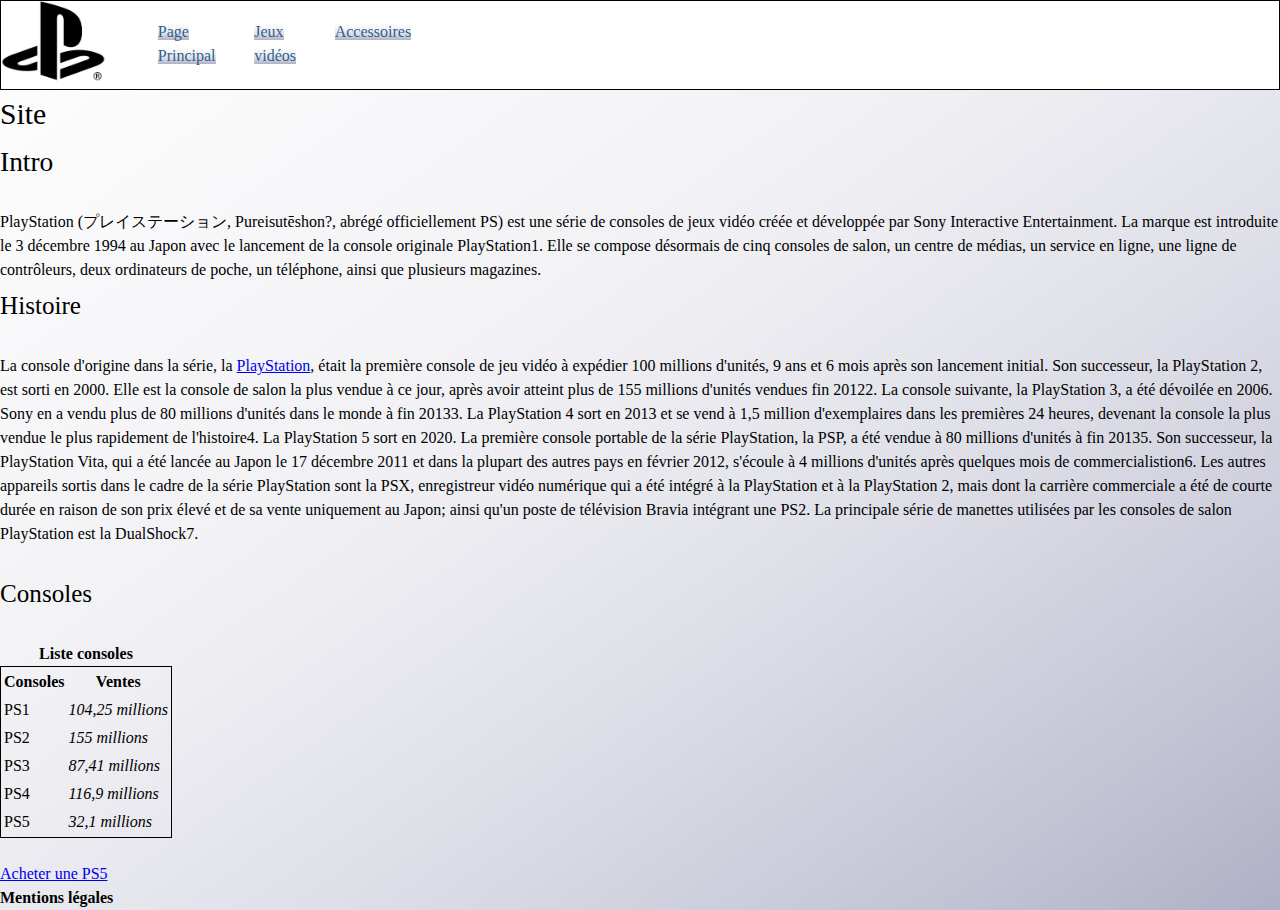
==== index.html @ 84ed49d7 "commencement css" ====
<!DOCTYPE html>


<html lang="fr">
    <head>
        <meta charset="utf-8">
        <title>Site Playstation</title>
        <link rel="icon" href="./images/playstation_logo.jpeg">
        <link rel="stylesheet" type="text/css" media="all" href="./css/base.css">
        <link rel="stylesheet" type="text/css" media="all" href="./css/index.css">
    </head>

    <body>
        <header class="en-tete"> 
            <a href="https://www.playstation.com/fr-fr/">
                <img id="logo" src="./images/playstation_logo.jpeg" alt="Logo de playstation">
            </a>

            <nav class="navbar">
                <ul class="navlist">
                    <li><a href="./index.html">Page Principal</a></li>
                    <li><a href="./games.html">Jeux vidéos</a></li>
                    <li><a href="./accessories.html">Accessoires</a></li>
                </ul>
            </nav>

        </header>

        <main>
            <h1>Site</h1>

            <article>
                <header>
                    <h2>Intro</h2>

                    <p>
                        PlayStation (プレイステーション, Pureisutēshon?, abrégé officiellement PS) est une série de consoles de jeux vidéo créée et développée par Sony Interactive Entertainment. 
                        La marque est introduite le 3 décembre 1994 au Japon avec le lancement de la console originale PlayStation1. 
                        Elle se compose désormais de cinq consoles de salon, un centre de médias, un service en ligne, une ligne de contrôleurs, deux ordinateurs de poche, un téléphone, ainsi que plusieurs magazines.
                    </p>

                </header>

                <section>
                    <h3>Histoire</h3>
                    
                    <p>
                        La console d'origine dans la série, la <a href="#Table">PlayStation</a>, était la première console de jeu vidéo à expédier 100 millions d'unités, 9 ans et 6 mois après son lancement initial. Son successeur, la PlayStation 2, est sorti en 2000. Elle est la console de salon la plus vendue à ce jour, après avoir atteint plus de 155 millions d'unités vendues fin 20122. La console suivante, la PlayStation 3, a été dévoilée en 2006. Sony en a vendu plus de 80 millions d'unités dans le monde à fin 20133. La PlayStation 4 sort en 2013 et se vend à 1,5 million d'exemplaires dans les premières 24 heures, devenant la console la plus vendue le plus rapidement de l'histoire4. La PlayStation 5 sort en 2020.
                        La première console portable de la série PlayStation, la PSP, a été vendue à 80 millions d'unités à fin 20135. Son successeur, la PlayStation Vita, qui a été lancée au Japon le 17 décembre 2011 et dans la plupart des autres pays en février 2012, s'écoule à 4 millions d'unités après quelques mois de commercialistion6.
                        Les autres appareils sortis dans le cadre de la série PlayStation sont la PSX, enregistreur vidéo numérique qui a été intégré à la PlayStation et à la PlayStation 2, mais dont la carrière commerciale a été de courte durée en raison de son prix élevé et de sa vente uniquement au Japon; ainsi qu'un poste de télévision Bravia intégrant une PS2. La principale série de manettes utilisées par les consoles de salon PlayStation est la DualShock7.
                    </p>

                    <h3>Consoles</h3>

                    <table id="Table">
                        <caption><strong>Liste consoles</strong></caption>
                        <thead>
                            <tr>
                                <th>Consoles</th>
                                <th>Ventes</th>
                            </tr>
                        </thead>
        
                        <tbody>
                            <tr>
                                <td>PS1</td>
                                <td><em>104,25 millions</em></td>
                            </tr>
        
                            <tr>
                                <td>PS2</td>
                                <td><em>155 millions</em></td>
                            </tr>
        
                            <tr>
                                <td>PS3</td>
                                <td><em>87,41 millions</em></td>
                            </tr>
        
                            <tr>
                                <td>PS4</td>
                                <td><em>116,9 millions</em></td>
                            </tr>
        
                            <tr>
                                <td>PS5</td>
                                <td><em>32,1 millions</em></td>
                            </tr>
                        </tbody>
                    </table>

                </section>


            </article>
        </main>

        <aside>
            <a href="https://www.playstation.com/fr-fr/ps5/">Acheter une PS5</a>
        </aside>

        <footer>
            <strong>Mentions légales</strong>
        </footer>

    </body>
    

</html>
---- css/base.css ----
/* ----------------------------- */
/* ==reset */
/* ----------------------------- */

/* base font-size corresponds to 10px and is adapted to rem unit */
html {
	font-size: 62.5%;
}
body {
	background: linear-gradient(to bottom right, rgb(254, 254, 254), 70%, rgb(175, 176, 198));
	color: 
#000;
	font-family: Garamond, "Baskerville Old Face", "Hoefler Text", "Times New Roman", serif;
	font-size: 1.6em; /* equiv 14px */
	line-height: 1.5; /* adapt to your design */
}

/* font-sizing for content */
/* preserve vertical-rythm, thanks to http://soqr.fr/vertical-rhythm/ */
p,
ul,
ol,
dl,
blockquote,
pre,
td,
th,
label,
textarea,
caption,
details, 
figure, 
hgroup {
	font-size: 1em; /* equiv 14px */
	line-height: 1.5;
	margin: 1.5em 0 0;
}
h1, .h1-like {
	font-size: 1.8571em; /* equiv 26px */
	font-weight: normal;
	line-height: 1.6154em;
	margin: .8077em 0 0 0;
}
h2, .h2-like {
	font-size: 1.7143em; /* equiv 24px */
	font-weight: normal;
	line-height: 1.75em;
	margin: .875em 0 0 0;
}
h3, .h3-like {
	font-size: 1.5714em; /* equiv 22px */
	font-weight: normal;
	line-height: 1.909em;
	margin: .9545em 0 0 0;
}
h4, .h4-like {
	font-size: 1.4286em; /* equiv 20px */
	font-weight: normal;
	line-height: 1.05em;
	margin:  1.05em 0 0 0;
}
h5, .h5-like {
	font-size: 1.2857em; /* equiv 18px */
	font-weight: normal;
	line-height: 1.1667em;
	margin:  1.1667em 0 0 0;
}
h6, .h6-like {
	font-size: 1.1429em; /* equiv 16px */
	font-weight: normal;
	line-height: 1.3125em;
	margin:  1.3125em 0 0 0;
}

/* alternate font-sizing */
.smaller {
	font-size: .7143em; /* equiv 10px */
	line-height: 2.1em;
}
.small {
	font-size: .8571em; /* equiv 12px */
	line-height: 1.75em;
}
.big {
	font-size: 1.1429em; /* equiv 16px */
	line-height: 1.3125em;
}
.bigger {
	font-size: 1.2857em; /* equiv 18px */
	line-height: 1.1667em;
}
.biggest {
	font-size: 1.4286em; /* equiv 20px */
	line-height: 1.05em;
}

/* soft reset */
html,
body,
textarea,
figure,
label {
	margin: 0;
	padding: 0;
}
ul,
ol {
	padding-left: 2em;
}
code, 
pre,
samp {
	white-space: pre-wrap;
	font-family: consolas, 'DejaVu Sans Mono', courier, monospace;
}
code { line-height: 1em; }
table { margin-bottom: 1.5em; }

/* avoid top margins on first content element */
p:first-child,
ul:first-child,
ol:first-child,
dl:first-child,
blockquote:first-child,
pre:first-child,
h1:first-child,
h2:first-child,
h3:first-child,
h4:first-child,
h5:first-child,
h6:first-child {
	margin-top: 0;
}

/* avoid margins on nested elements */
li p,
li ul,
li ol {
	margin-top: 0;
	margin-bottom: 0;
}

/* HTML5 tags */
article, aside, details, figcaption, figure, footer, header, hgroup, nav, section {
	display: block;
}

/* max values */
img, table, td, blockquote, code, pre, textarea, input, video {
	max-width: 100%;
}

/* you shall not pass */
div, textarea, table, td, th, code, pre, samp {
	word-wrap: break-word;
	-webkit-hyphens: auto;
	-moz-hyphens: auto;
	-ms-hyphens: auto;
	-o-hyphens: auto;
	hyphens: auto;
}

/* pictures */
img {
	width: auto;
	height: auto;
	vertical-align: middle;
}
a img { border: 0; }

/* scripts */
body > script {display: none !important;}

/* skip-links */
.skip-links {
	position: absolute;
}
.skip-links a {
	position: absolute;
	left: -9999px;
	padding: 0.5em;
	background: 
#000;
	color:
#fff;
	text-decoration: none;
}
.skip-links a:focus {
	position: static;
}
---- css/index.css ----
.en-tete{

    border: 1px solid black;
    box-sizing: border-box;
    background-color: white;
    height: 10vh;
    display: flex;
    
}

.navlist{

    width: 70%;
    display: flex;
}

.navlist li{

    list-style: none;
    padding: 10%;
    display: inline;
}

.navlist li a{

    background: linear-gradient(rgb(254, 254, 254), 70%, rgb(175, 176, 198));
    text-decoration: none;
    color: rgb(48, 97, 141);

}

.navlist li a:hover{

    background: linear-gradient(rgb(254, 254, 254), 70%, rgb(175, 176, 198));
    color: azure;


}

#logo{

    height: 9vh;
}

#Table{

    border: 1px solid black;
    box-sizing: border-box;
}
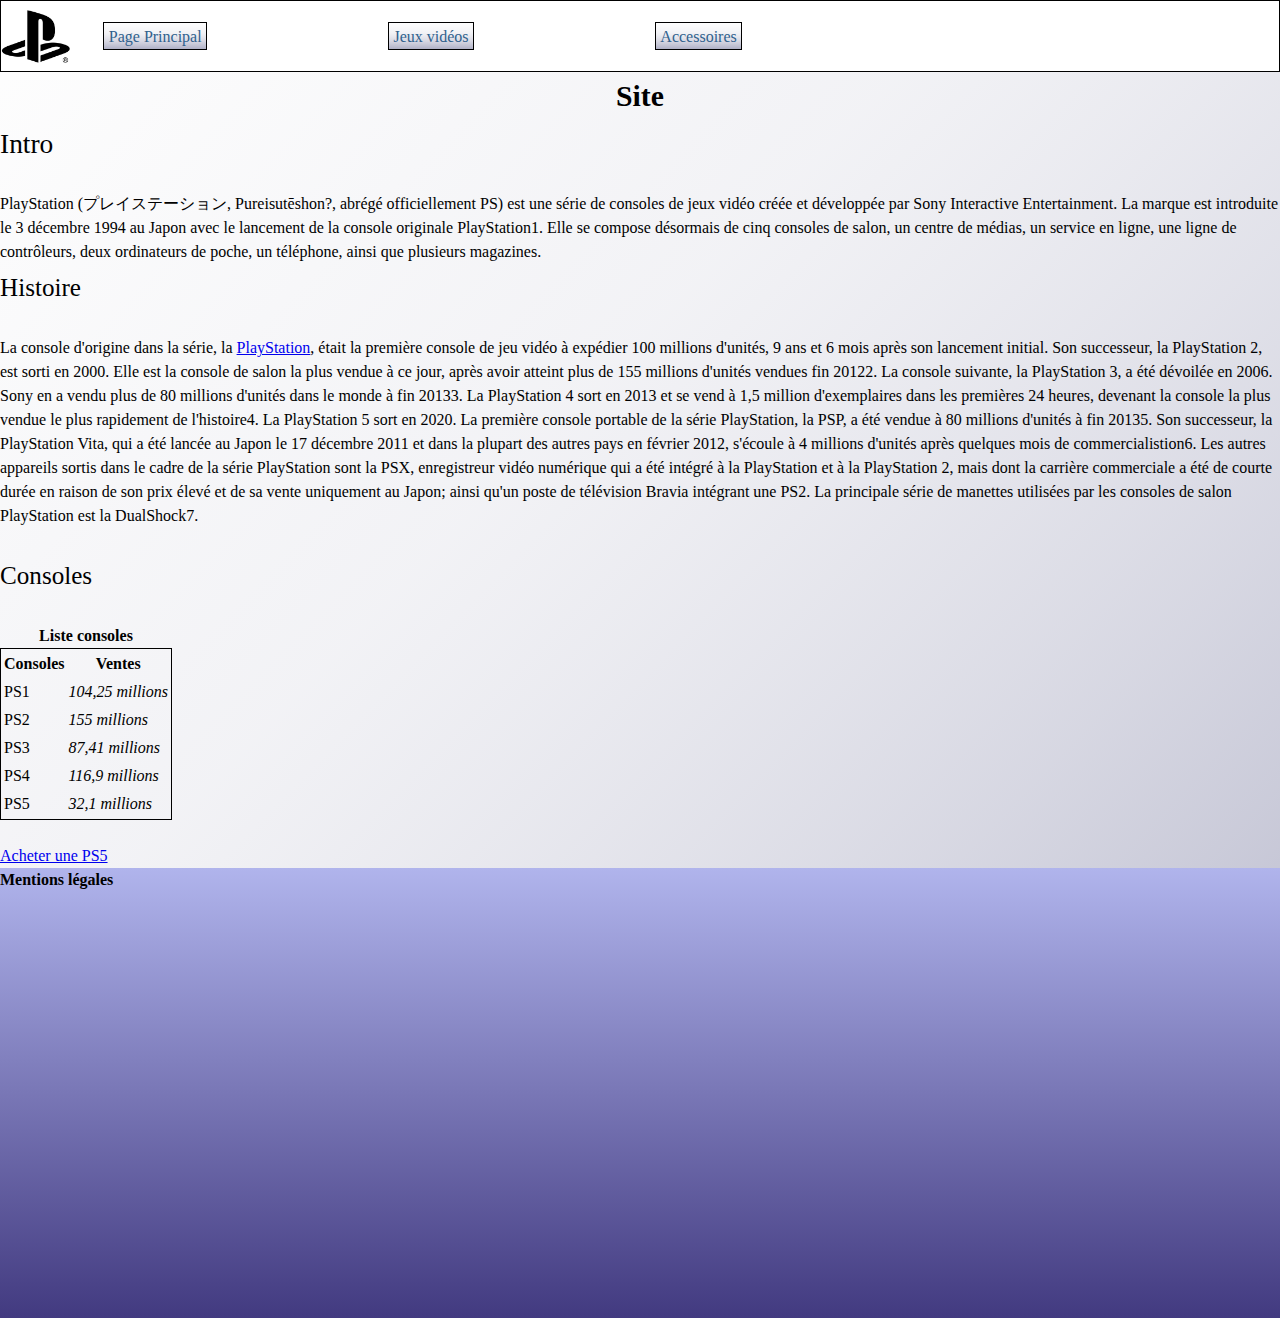
==== commit fdf9a70d: "en-tete" ====
--- a/index.html
+++ b/index.html
@@ -18,9 +18,9 @@
 
             <nav class="navbar">
                 <ul class="navlist">
-                    <li><a href="./index.html">Page Principal</a></li>
-                    <li><a href="./games.html">Jeux vidéos</a></li>
-                    <li><a href="./accessories.html">Accessoires</a></li>
+                    <li class="grow"><a href="./index.html">Page Principal</a></li>
+                    <li class="grow"><a href="./games.html">Jeux vidéos</a></li>
+                    <li class="grow"><a href="./accessories.html">Accessoires</a></li>
                 </ul>
             </nav>
 
--- a/css/base.css
+++ b/css/base.css
@@ -13,6 +13,9 @@
 	font-family: Garamond, "Baskerville Old Face", "Hoefler Text", "Times New Roman", serif;
 	font-size: 1.6em; /* equiv 14px */
 	line-height: 1.5; /* adapt to your design */
+	display: flex;
+	flex-direction: column;
+	flex-wrap: wrap;
 }
 
 /* font-sizing for content */
@@ -37,9 +40,11 @@
 }
 h1, .h1-like {
 	font-size: 1.8571em; /* equiv 26px */
-	font-weight: normal;
+	font-weight:bold;
 	line-height: 1.6154em;
 	margin: .8077em 0 0 0;
+	text-align: center;
+
 }
 h2, .h2-like {
 	font-size: 1.7143em; /* equiv 24px */
@@ -188,3 +193,97 @@
 .skip-links a:focus {
 	position: static;
 }
+
+.en-tete{
+
+    border: 1px solid black;
+    box-sizing: border-box;
+    background-color: rgb(255, 255, 255);
+    height: 8vh;
+    display: flex;
+	flex-direction: row;
+	position: sticky;
+	top: 0px;
+    
+}
+
+header .navbar{
+
+	width: 50%;
+}
+
+.navlist{
+
+    width: 100%;
+	height: 100%;
+	display: flex;
+	flex-direction: row;
+	justify-content: space-between;
+	align-items: center;
+}
+
+.navlist li{
+
+    list-style: none;
+
+
+}
+
+.navlist li a{
+
+    background: linear-gradient(rgb(254, 254, 254), 70%, rgb(175, 176, 198));
+    text-decoration: none;
+    color: rgb(48, 97, 141);
+	text-align: center;
+	padding: 0.5vh;
+	border: 1px solid black;
+	
+}
+
+.navlist li a:hover{
+
+    background: linear-gradient(rgb(254, 254, 254), 70%, rgb(175, 176, 198));
+    color: azure;
+	flex-grow: 4;
+
+
+}
+
+.en-tete a #logo{
+
+	height: 6vh;
+	margin-top: 1vh;
+	
+
+}
+
+footer{
+
+	background: linear-gradient(rgb(176, 180, 236), rgb(66, 58, 128));
+	order: 100;
+	height: 50vh;
+
+}
+
+.grow { 
+	transition: all .2s ease-in-out; 
+}
+	
+.grow:hover { 
+	transform: scale(1.1); 
+}
+
+main{
+
+	order : 1;
+}
+
+head{
+
+	order: 0;
+}
+
+aside{
+
+	order: 1;
+}--- a/css/index.css
+++ b/css/index.css
@@ -1,49 +1,8 @@
-.en-tete{
 
-    border: 1px solid black;
-    box-sizing: border-box;
-    background-color: white;
-    height: 10vh;
-    display: flex;
-    
-}
-
-.navlist{
-
-    width: 70%;
-    display: flex;
-}
-
-.navlist li{
-
-    list-style: none;
-    padding: 10%;
-    display: inline;
-}
-
-.navlist li a{
-
-    background: linear-gradient(rgb(254, 254, 254), 70%, rgb(175, 176, 198));
-    text-decoration: none;
-    color: rgb(48, 97, 141);
-
-}
-
-.navlist li a:hover{
-
-    background: linear-gradient(rgb(254, 254, 254), 70%, rgb(175, 176, 198));
-    color: azure;
-
-
-}
-
-#logo{
-
-    height: 9vh;
-}
 
 #Table{
 
     border: 1px solid black;
     box-sizing: border-box;
+    
 }
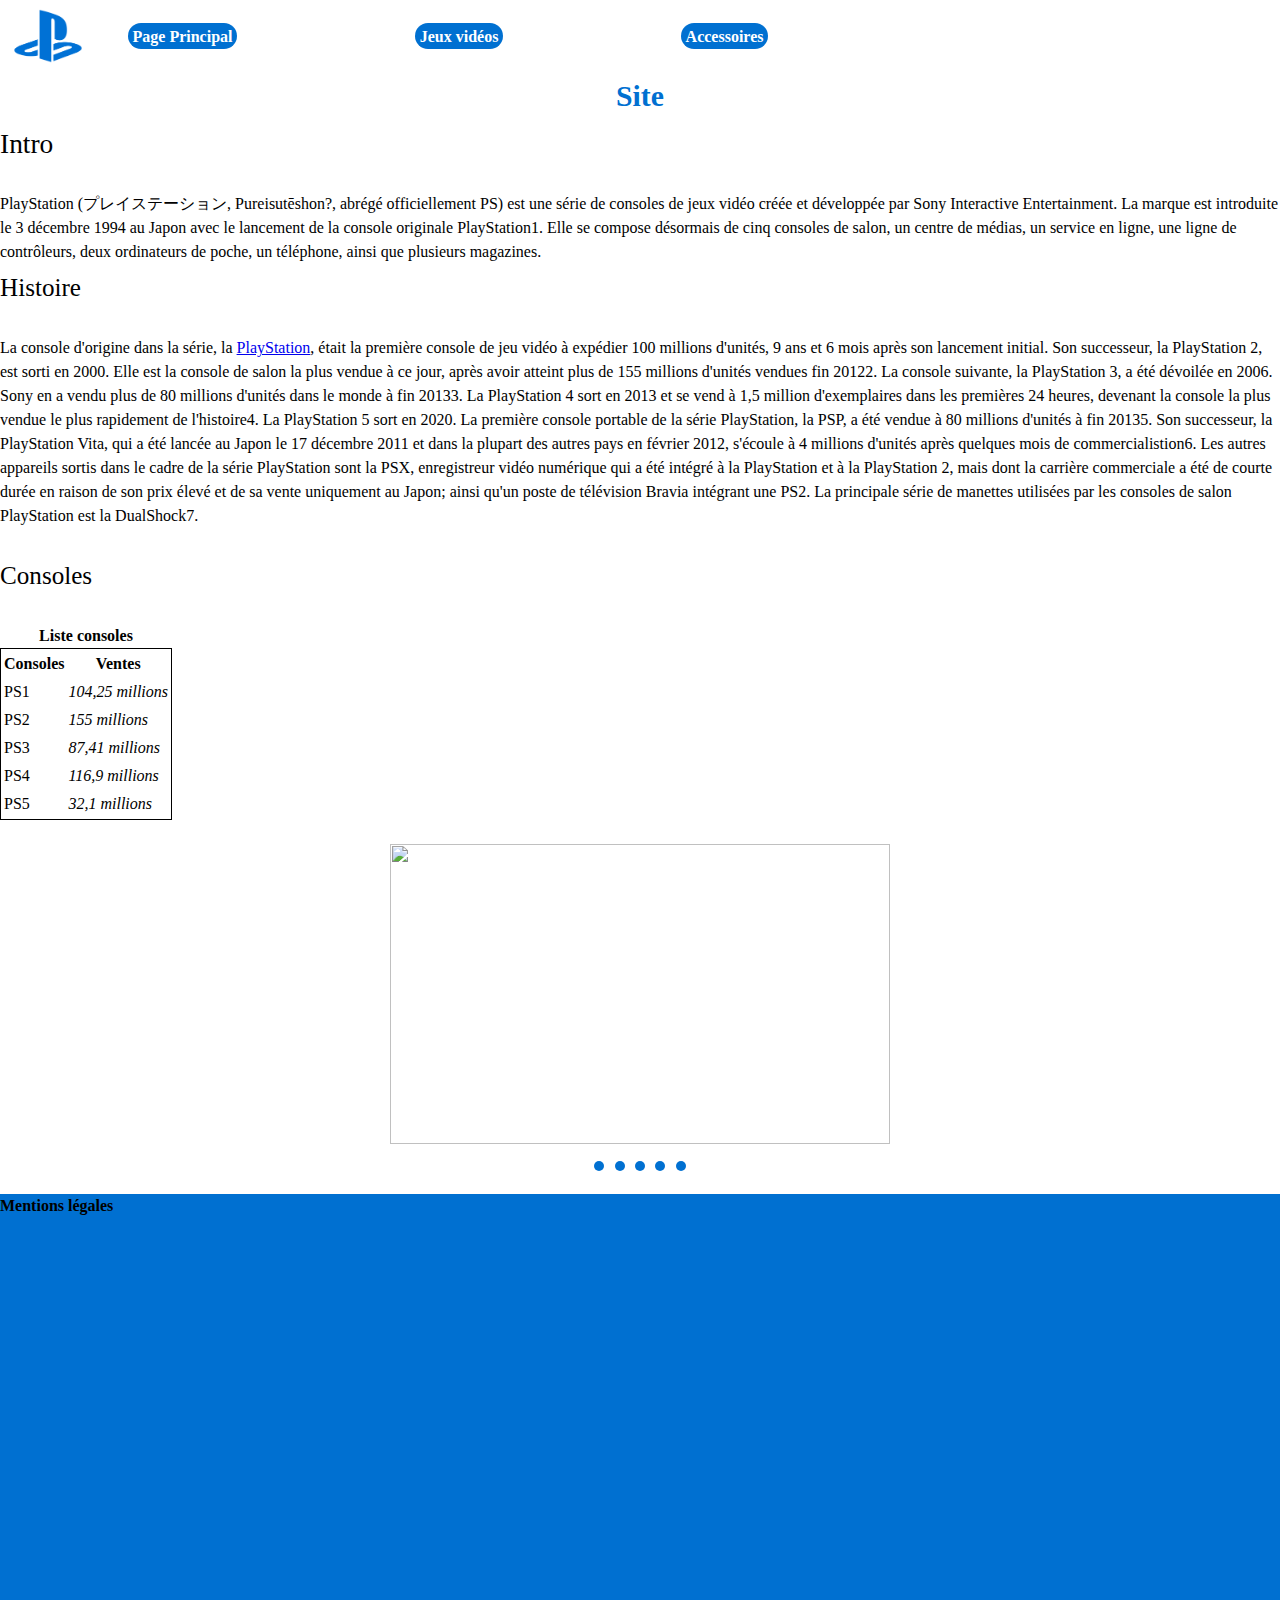
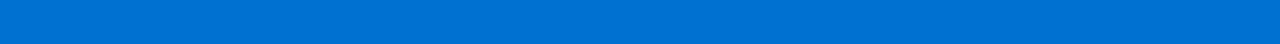
==== commit ffcc74e5: "ajout slider consoles + changements couleurs" ====
--- a/index.html
+++ b/index.html
@@ -13,7 +13,7 @@
     <body>
         <header class="en-tete"> 
             <a href="https://www.playstation.com/fr-fr/">
-                <img id="logo" src="./images/playstation_logo.jpeg" alt="Logo de playstation">
+                <img id="logo" src="./images/playstation_logo.png" alt="Logo de playstation">
             </a>
 
             <nav class="navbar">
@@ -95,9 +95,32 @@
             </article>
         </main>
 
-        <aside>
-            <a href="https://www.playstation.com/fr-fr/ps5/">Acheter une PS5</a>
-        </aside>
+        <div class="slider-container">
+            <div class="menu">
+                <label for="ps1"></label>
+                <label for="ps2"></label>
+                <label for="ps3"></label>
+                <label for="ps4"></label>
+                <label for="ps5"></label>
+            </div>
+
+            <input class="slide-input" id="ps1" type="radio" name="slides" checked>
+            <img class="slide-img" src="./images/ps1.png">
+
+            <input class="slide-input" id="ps2" type="radio" name="slides">
+            <img class="slide-img" src="./images/ps2.png">
+
+            <input class="slide-input" id="ps3" type="radio" name="slides">
+            <img class="slide-img" src="./images/ps3.png">
+
+            <input class="slide-input" id="ps4" type="radio" name="slides">
+            <img class="slide-img" src="./images/ps4.png">
+
+            <input class="slide-input" id="ps5" type="radio" name="slides">
+            <img class="slide-img" src="./images/ps5.png">
+
+        </div>
+
 
         <footer>
             <strong>Mentions légales</strong>
--- a/css/base.css
+++ b/css/base.css
@@ -7,7 +7,7 @@
 	font-size: 62.5%;
 }
 body {
-	background: linear-gradient(to bottom right, rgb(254, 254, 254), 70%, rgb(175, 176, 198));
+	background: white;
 	color: 
 #000;
 	font-family: Garamond, "Baskerville Old Face", "Hoefler Text", "Times New Roman", serif;
@@ -44,6 +44,7 @@
 	line-height: 1.6154em;
 	margin: .8077em 0 0 0;
 	text-align: center;
+	color: rgb(0 112 209);
 
 }
 h2, .h2-like {
@@ -196,7 +197,6 @@
 
 .en-tete{
 
-    border: 1px solid black;
     box-sizing: border-box;
     background-color: rgb(255, 255, 255);
     height: 8vh;
@@ -231,20 +231,19 @@
 
 .navlist li a{
 
-    background: linear-gradient(rgb(254, 254, 254), 70%, rgb(175, 176, 198));
+    background: rgb(0 112 209);
     text-decoration: none;
-    color: rgb(48, 97, 141);
+    color: rgb(255, 255, 255);
 	text-align: center;
 	padding: 0.5vh;
-	border: 1px solid black;
+	border-radius: 20px;
+	font-weight: bold;
 	
 }
 
 .navlist li a:hover{
 
-    background: linear-gradient(rgb(254, 254, 254), 70%, rgb(175, 176, 198));
-    color: azure;
-	flex-grow: 4;
+    background: rgb(3, 84, 154);
 
 
 }
@@ -259,7 +258,7 @@
 
 footer{
 
-	background: linear-gradient(rgb(176, 180, 236), rgb(66, 58, 128));
+	background-color: rgb(0 112 209);
 	order: 100;
 	height: 50vh;
 
--- a/css/index.css
+++ b/css/index.css
@@ -6,3 +6,51 @@
     box-sizing: border-box;
     
 }
+
+.slider-container {
+    width: 500px;
+    position: relative;
+    margin: auto;
+    height: 350px;
+    overflow: hidden;
+    order: 5;
+}
+.menu {
+    position: absolute;
+    left: 0;
+    z-index: 11;
+    width: 100%;
+    bottom: 0;
+    text-align: center;
+}
+.menu label {
+    cursor: pointer;
+    display: inline-block;
+    width: 10px;
+    height: 10px;
+    background: rgb(0 112 209);
+    border-radius: 50px;
+    margin: 0 0.2em 1em;
+}
+.menu label:hover,.menu label:focus {
+    background: rgb(3, 84, 154);
+}
+.slide-input{
+    opacity: 0;
+}
+.slide-img {
+    width: 100%;
+    height: 300px;
+    position: absolute;
+    top: 0;
+    left: 100%;
+    z-index: 10;
+    transition: left 0s 0.75s;
+}
+[id^="ps"]:checked + .slide-img {
+    left: 0;
+    z-index: 100;
+    transition: left 0.65s;
+}
+
+
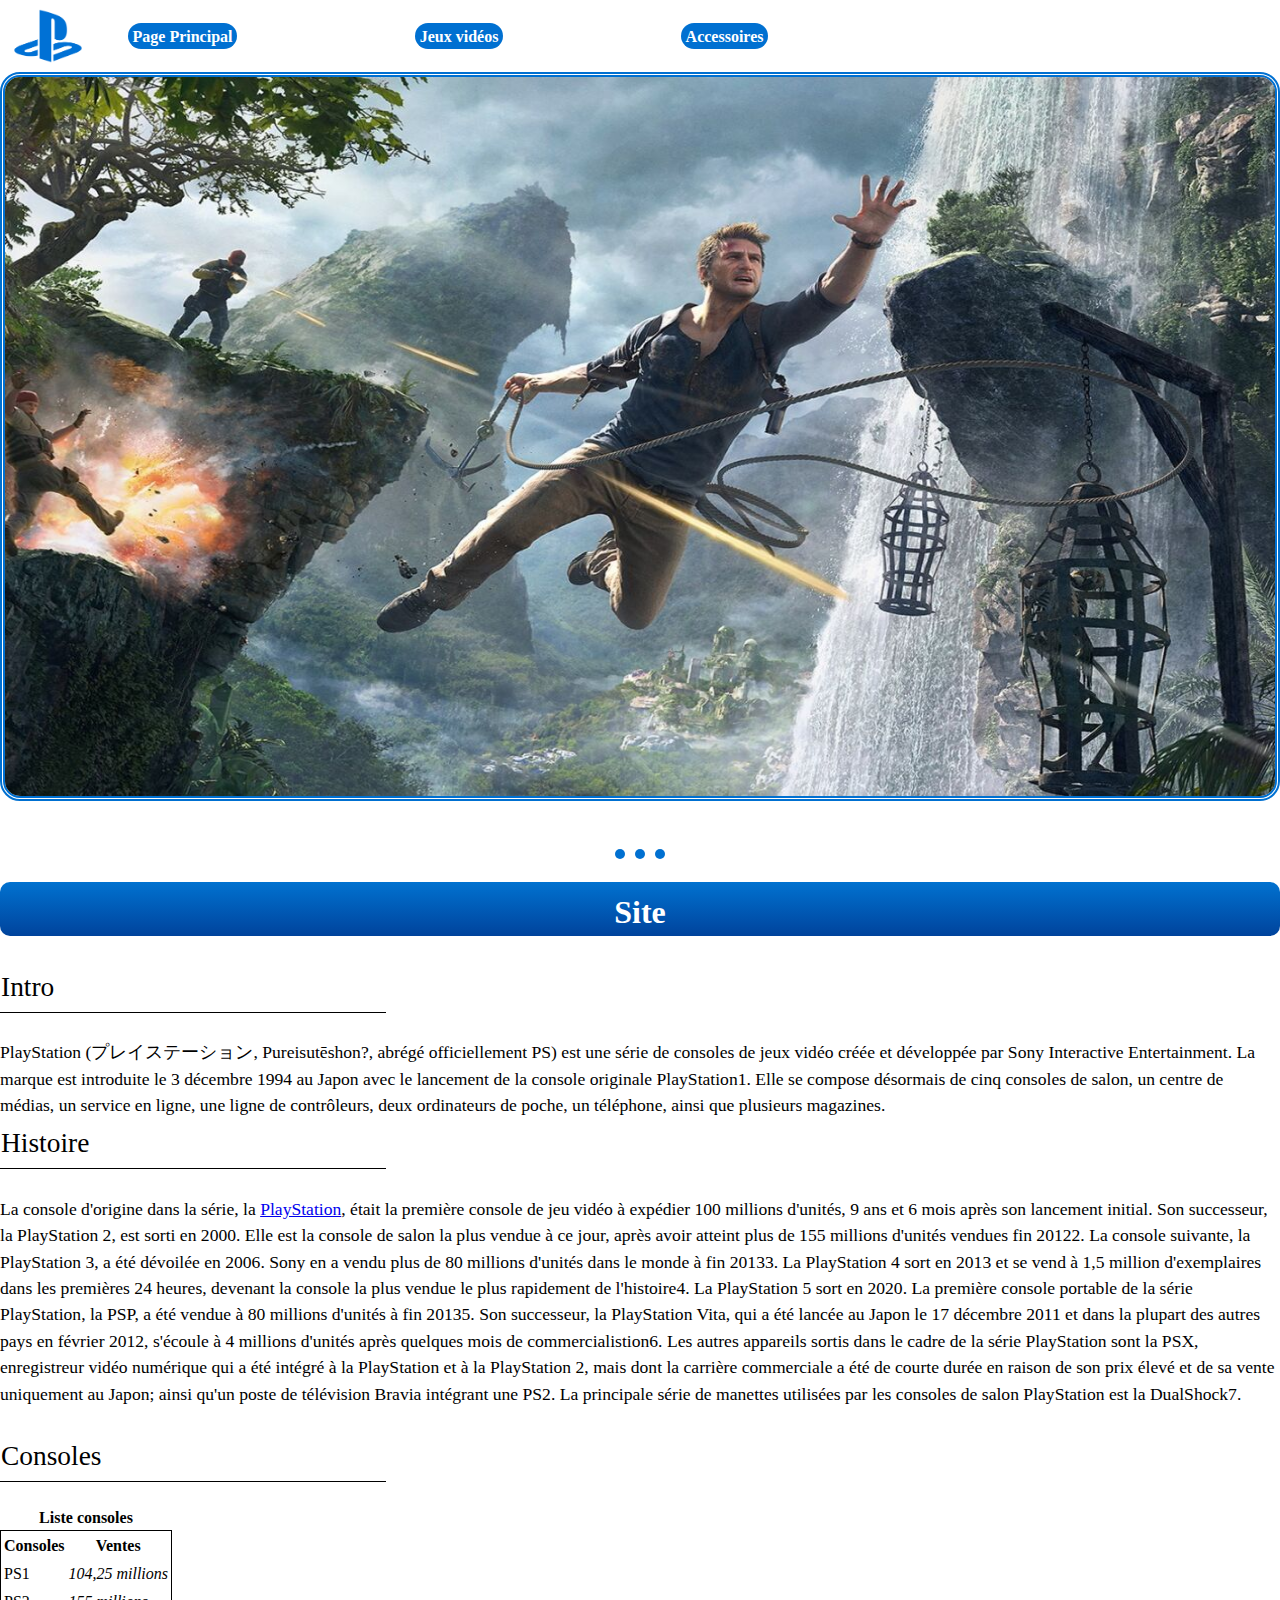
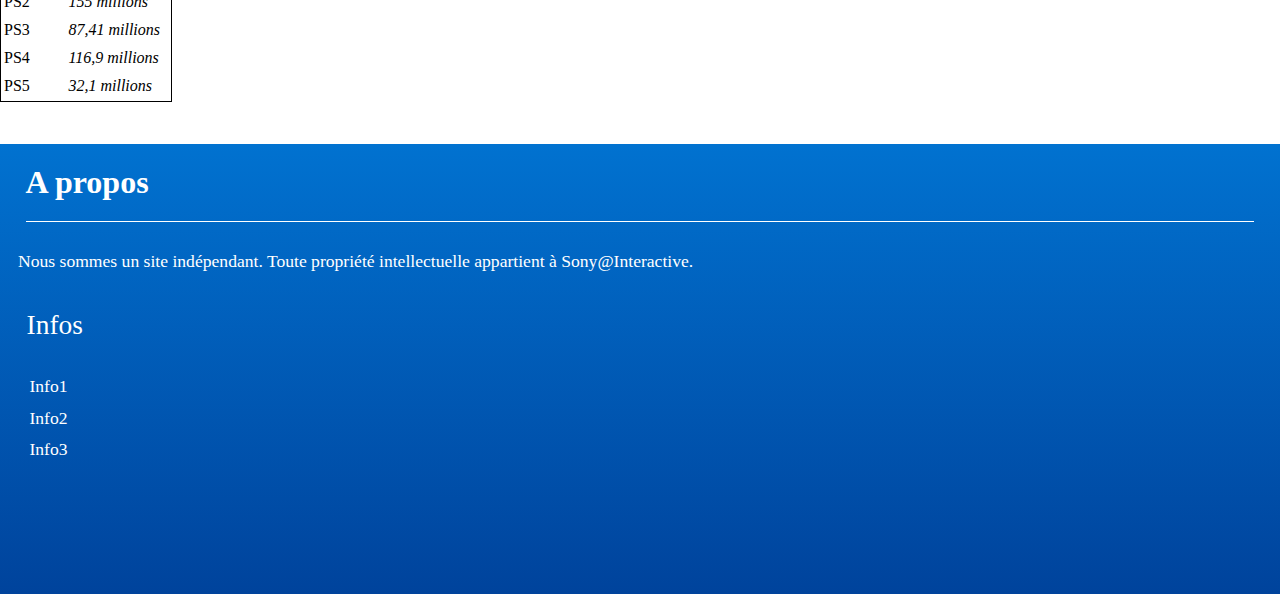
==== commit c3d321df: "changements titres + debut footer" ====
--- a/index.html
+++ b/index.html
@@ -23,8 +23,28 @@
                     <li class="grow"><a href="./accessories.html">Accessoires</a></li>
                 </ul>
             </nav>
+        </header>
 
-        </header>
+        <div class="slider-index">
+            <div class="menu">
+                <label for="slider-img1"></label>
+                <label for="slider-img2"></label>
+                <label for="slider-img3"></label>
+                
+            </div>
+
+            <input class="slide-input" id="slider-img1" type="radio" name="slides" checked>
+            <img class="slide-img" src="./images/uncharted.jpg">
+            <a id="affi1" href="./index.html">Page Principal</a></li>
+
+            <input class="slide-input" id="slider-img2" type="radio" name="slides">
+            <img class="slide-img" src="./images/gow.jpeg">
+
+            <input class="slide-input" id="slider-img3" type="radio" name="slides">
+            <img class="slide-img" src="./images/psvr.jpg">
+            <a id="affi3" href="./index.html">Page Principal</a>
+            
+        </div>
 
         <main>
             <h1>Site</h1>
@@ -42,7 +62,7 @@
                 </header>
 
                 <section>
-                    <h3>Histoire</h3>
+                    <h2>Histoire</h2>
                     
                     <p>
                         La console d'origine dans la série, la <a href="#Table">PlayStation</a>, était la première console de jeu vidéo à expédier 100 millions d'unités, 9 ans et 6 mois après son lancement initial. Son successeur, la PlayStation 2, est sorti en 2000. Elle est la console de salon la plus vendue à ce jour, après avoir atteint plus de 155 millions d'unités vendues fin 20122. La console suivante, la PlayStation 3, a été dévoilée en 2006. Sony en a vendu plus de 80 millions d'unités dans le monde à fin 20133. La PlayStation 4 sort en 2013 et se vend à 1,5 million d'exemplaires dans les premières 24 heures, devenant la console la plus vendue le plus rapidement de l'histoire4. La PlayStation 5 sort en 2020.
@@ -50,7 +70,7 @@
                         Les autres appareils sortis dans le cadre de la série PlayStation sont la PSX, enregistreur vidéo numérique qui a été intégré à la PlayStation et à la PlayStation 2, mais dont la carrière commerciale a été de courte durée en raison de son prix élevé et de sa vente uniquement au Japon; ainsi qu'un poste de télévision Bravia intégrant une PS2. La principale série de manettes utilisées par les consoles de salon PlayStation est la DualShock7.
                     </p>
 
-                    <h3>Consoles</h3>
+                    <h2>Consoles</h2>
 
                     <table id="Table">
                         <caption><strong>Liste consoles</strong></caption>
@@ -94,8 +114,8 @@
 
             </article>
         </main>
-
-        <div class="slider-container">
+<!--
+        <div class="slider-console">
             <div class="menu">
                 <label for="ps1"></label>
                 <label for="ps2"></label>
@@ -120,10 +140,21 @@
             <img class="slide-img" src="./images/ps5.png">
 
         </div>
+-->
 
-
-        <footer>
-            <strong>Mentions légales</strong>
+        <footer class="footer">
+            <div class="container-footer">
+                <h1>A propos</h1>
+                <p>Nous sommes un site indépendant. Toute propriété intellectuelle appartient à Sony@Interactive.</p>
+                <div class="infos">
+                    <h2>Infos</h2>
+                    <ul>
+                        <li><a href="http://web.com">Info1</a></li>
+                        <li><a href="http://web.com">Info2</a></li>
+                        <li><a href="http://web.com">Info3</a></li>
+                    </ul>
+                </div>
+            </div>
         </footer>
 
     </body>
--- a/css/base.css
+++ b/css/base.css
@@ -39,12 +39,10 @@
 	margin: 1.5em 0 0;
 }
 h1, .h1-like {
-	font-size: 1.8571em; /* equiv 26px */
-	font-weight:bold;
+	font-size: 2em; /* equiv 26px */
 	line-height: 1.6154em;
-	margin: .8077em 0 0 0;
+	margin: .8077em 0 .8077em 0;
 	text-align: center;
-	color: rgb(0 112 209);
 
 }
 h2, .h2-like {
@@ -52,6 +50,9 @@
 	font-weight: normal;
 	line-height: 1.75em;
 	margin: .875em 0 0 0;
+	padding: 1px;
+	border-bottom: 0.5px solid black;
+	width: 30%;
 }
 h3, .h3-like {
 	font-size: 1.5714em; /* equiv 22px */
@@ -204,6 +205,7 @@
 	flex-direction: row;
 	position: sticky;
 	top: 0px;
+	z-index: 10000;
     
 }
 
@@ -256,14 +258,6 @@
 
 }
 
-footer{
-
-	background-color: rgb(0 112 209);
-	order: 100;
-	height: 50vh;
-
-}
-
 .grow { 
 	transition: all .2s ease-in-out; 
 }
@@ -285,4 +279,108 @@
 aside{
 
 	order: 1;
-}+}
+
+main > h1{
+
+    background: linear-gradient(rgb(1 114 208), rgb(0 67 156));
+    text-decoration: none;
+    color: rgb(255, 255, 255);
+	text-align: center;
+	padding: 0.5vh;
+	font-weight: bold;
+    z-index: 10;
+    height: 5vh;
+    border-radius: 10px;
+}
+
+.footer{
+
+	background: linear-gradient(rgb(1 114 208), rgb(0 67 156));
+	order: 100;
+	height: 50vh;
+	display: flex;
+	flex-direction: column;
+	margin-top: 2vh;
+
+}
+
+.container-footer{
+
+	width: 100%;
+	margin-top: 1vw;
+}
+
+.infos{
+
+	width: 30%;
+}
+
+.infos>ul{
+	list-style: none;
+	display: flex;
+	flex-direction: column;
+	width: 100%;
+	justify-content: space-between;
+	align-items: left;
+	height: 10vh;
+	margin-left: 2vw;
+	padding-left: 0.3vw;
+}
+
+.infos>ul a{
+
+	text-align: left;
+	color: #fff;
+	text-decoration: none;
+	margin-left: 0vw;
+	padding-left: 0vw;
+	font-size: 1.1em;
+}
+
+.infos>ul a:hover{
+
+	text-align: left;
+	color: rgb(225, 225, 225);
+	text-decoration: none;
+}
+
+.container-footer h1{
+
+	left: 2vw;
+	text-align: left;
+	margin-left: 2vw;
+	margin-right: 2vw;
+	margin-bottom: 1vw;
+	color: #fff;
+	border-bottom: 0.5px solid ;
+	padding-bottom: 1vw;
+}
+
+.container-footer h2{
+
+	left: 2vw;
+	text-align: left;
+	margin-left: 2vw;
+	margin-right: 2vw;
+	margin-top: 2vw;
+	color: #fff;
+	width: 30%;
+	border-bottom: none;
+	font-size: bold;
+	margin-bottom: 0px;
+	padding-bottom: 0px;
+}
+
+.container-footer p{
+
+	color: #fff;
+	margin-left: 2vh;
+	margin-top: 2vw;
+
+
+}
+
+p{
+	font-size: 1.1em;
+}
--- a/css/index.css
+++ b/css/index.css
@@ -7,7 +7,26 @@
     
 }
 
-.slider-container {
+#titre_slider{
+
+    font-size: 2em; /* equiv 22px */
+	font-weight: bold;
+	line-height: 1.909em;
+	margin: .9545em 0 0 0;
+}
+
+.slider-index{
+
+    width: 100%;
+    position: relative;
+    margin: auto;
+    height: 90vh;
+    overflow: hidden;
+    order: 0;
+
+}
+
+.slider-console{
     width: 500px;
     position: relative;
     margin: auto;
@@ -40,17 +59,39 @@
 }
 .slide-img {
     width: 100%;
-    height: 300px;
+    height: 90%;
     position: absolute;
     top: 0;
     left: 100%;
     z-index: 10;
     transition: left 0s 0.75s;
+    border: thick double rgb(0 112 209);
+    box-sizing: border-box;
+    border-radius: 20px;
 }
+.affi1, .affi3{
+
+    background: rgb(0 112 209);
+    text-decoration: none;
+    color: rgb(255, 255, 255);
+	text-align: center;
+	padding: 0.5vh;
+	border-radius: 20px;
+	font-weight: bold;
+    z-index: 10;
+}
+/*
 [id^="ps"]:checked + .slide-img {
     left: 0;
     z-index: 100;
-    transition: left 0.65s;
+    transition: left 0.3s, ease;
+}
+*/
+
+
+[id^="slider-img"]:checked + .slide-img {
+    left: 0;
+    z-index: 0;
+    transition: left 0.3s, ease-out;
 }
 
-
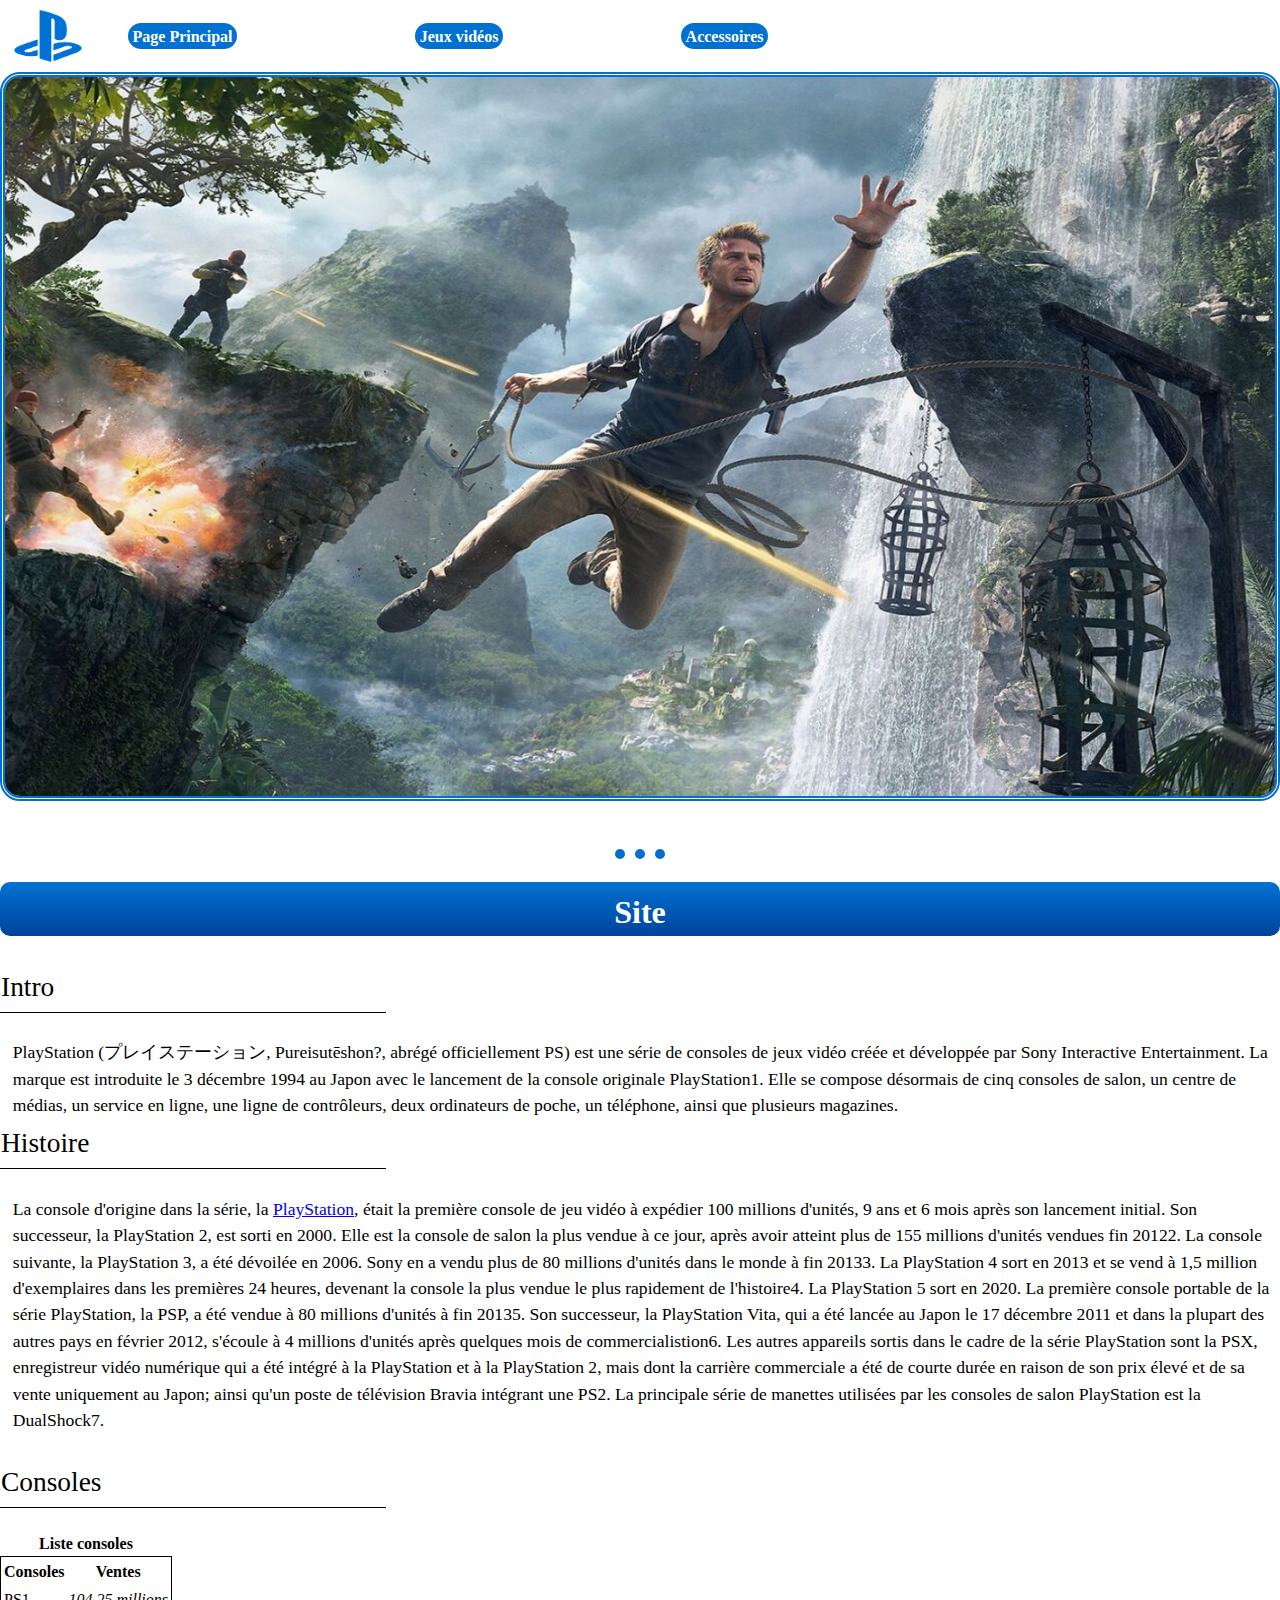
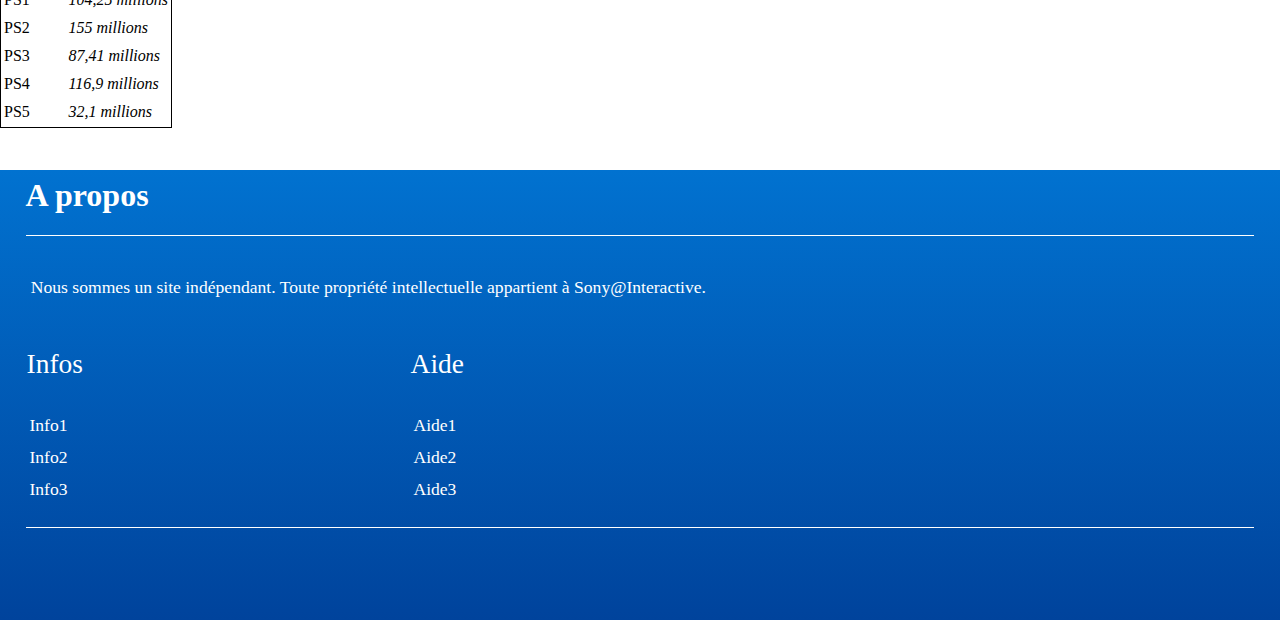
==== commit 10ff54fa: "ajout colonne aide dans footer" ====
--- a/index.html
+++ b/index.html
@@ -143,15 +143,23 @@
 -->
 
         <footer class="footer">
+            <h1>A propos</h1>
+            <p>Nous sommes un site indépendant. Toute propriété intellectuelle appartient à Sony@Interactive.</p>
             <div class="container-footer">
-                <h1>A propos</h1>
-                <p>Nous sommes un site indépendant. Toute propriété intellectuelle appartient à Sony@Interactive.</p>
-                <div class="infos">
+                <div class="column">
                     <h2>Infos</h2>
                     <ul>
                         <li><a href="http://web.com">Info1</a></li>
                         <li><a href="http://web.com">Info2</a></li>
                         <li><a href="http://web.com">Info3</a></li>
+                    </ul>
+                </div>
+                <div class="column">
+                    <h2>Aide</h2>
+                    <ul>
+                        <li><a href="http://web.com">Aide1</a></li>
+                        <li><a href="http://web.com">Aide2</a></li>
+                        <li><a href="http://web.com">Aide3</a></li>
                     </ul>
                 </div>
             </div>
--- a/css/base.css
+++ b/css/base.css
@@ -309,14 +309,32 @@
 
 	width: 100%;
 	margin-top: 1vw;
-}
-
-.infos{
+	display: flex;
+	flex-direction: row;
+	padding-bottom: 3vw;
+	position: relative;
+
+}
+
+.container-footer::before{
+	content: '';
+	position: absolute;
+	bottom: 0;
+	border-bottom: 0.5px solid white;
+	left: 0;
+	margin-left: 2vw;
+	margin-bottom: 1vw;
+	width: 96%;
+ }
+
+
+.column{
 
 	width: 30%;
-}
-
-.infos>ul{
+
+}
+
+.column>ul{
 	list-style: none;
 	display: flex;
 	flex-direction: column;
@@ -328,7 +346,7 @@
 	padding-left: 0.3vw;
 }
 
-.infos>ul a{
+.column>ul a{
 
 	text-align: left;
 	color: #fff;
@@ -338,14 +356,14 @@
 	font-size: 1.1em;
 }
 
-.infos>ul a:hover{
+.column>ul a:hover{
 
 	text-align: left;
 	color: rgb(225, 225, 225);
 	text-decoration: none;
 }
 
-.container-footer h1{
+.footer h1{
 
 	left: 2vw;
 	text-align: left;
@@ -372,7 +390,7 @@
 	padding-bottom: 0px;
 }
 
-.container-footer p{
+.footer p{
 
 	color: #fff;
 	margin-left: 2vh;
@@ -383,4 +401,6 @@
 
 p{
 	font-size: 1.1em;
-}
+	padding-left: 1vw;
+	/*padding: 1vw 6vw 1vw 6vw;*/
+}
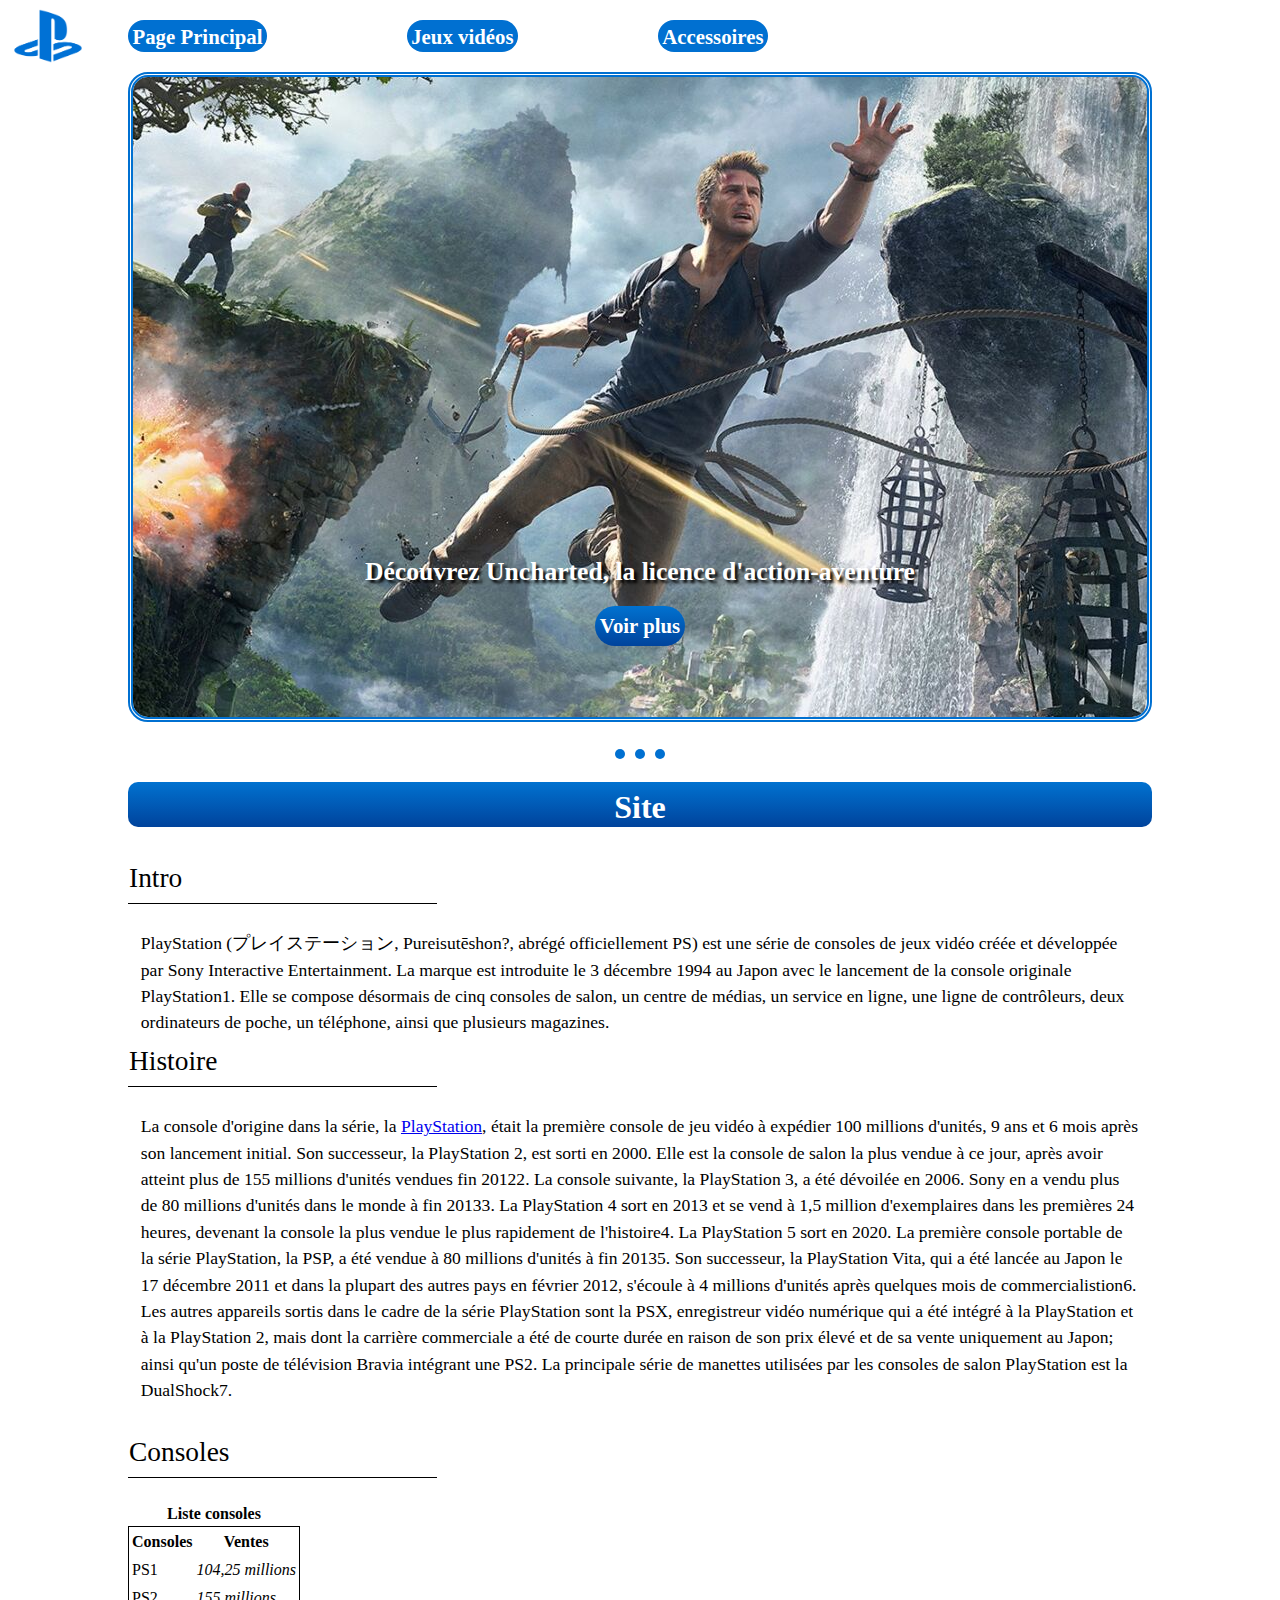
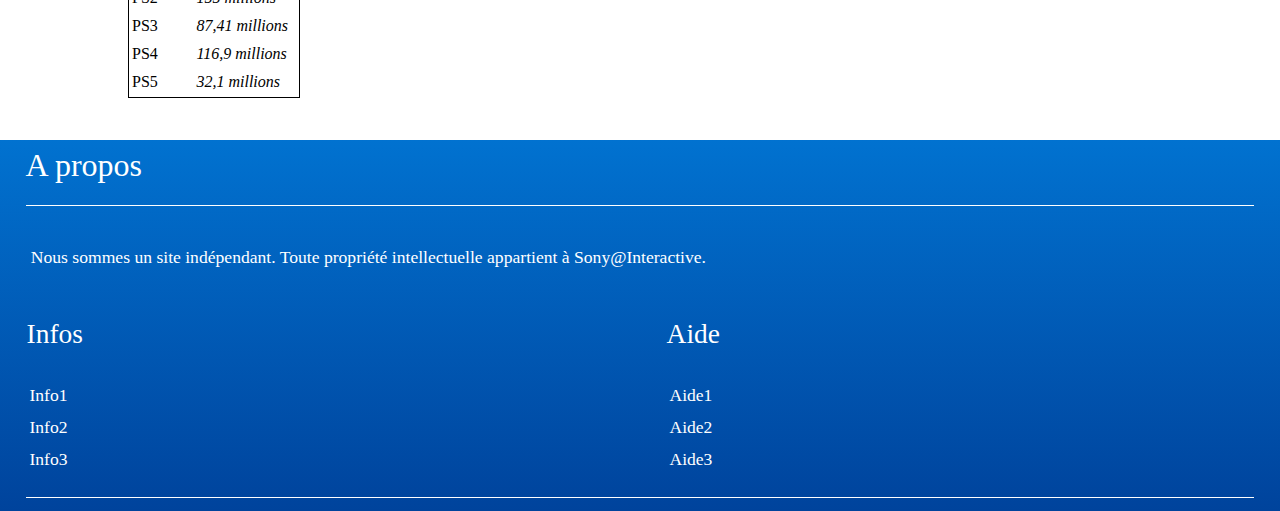
==== commit 8766b15a: "debut media queries + refonte slider" ====
--- a/index.html
+++ b/index.html
@@ -4,8 +4,10 @@
 <html lang="fr">
     <head>
         <meta charset="utf-8">
+        <meta name="viewport" content="width=device-width, initial-scale=1.0">
         <title>Site Playstation</title>
         <link rel="icon" href="./images/playstation_logo.jpeg">
+        <link rel="stylesheet" type="text/css" media="all" href="./css/reset.css">
         <link rel="stylesheet" type="text/css" media="all" href="./css/base.css">
         <link rel="stylesheet" type="text/css" media="all" href="./css/index.css">
     </head>
@@ -34,16 +36,40 @@
             </div>
 
             <input class="slide-input" id="slider-img1" type="radio" name="slides" checked>
+            <div class="slide" id="slide-img1">
+                <p>
+                    Découvrez Uncharted, la licence d'action-aventure
+                </p>
+                <a id="img1" href="./games.html">Voir plus</a></li>
+            </div>
+
+            <input class="slide-input" id="slider-img2" type="radio" name="slides">
+            <div class="slide" id="slide-img2">
+                <p>
+                    Découvrez le PS.VR2, le nouveau casque de réalité virtuelle
+                </p>
+                <a id="img2" href="./accessories.html">Voir plus</a></li>
+            </div>
+
+            <input class="slide-input" id="slider-img3" type="radio" name="slides">
+            <div class="slide" id="slide-img3">
+                <p>
+                    Découvrez God of War Ragnarok, le dernier gros jeu de Santa Monica
+                </p>
+                <a id="img3" href="./games.html">Voir plus</a></li>
+            </div>
+            
+            <!--
             <img class="slide-img" src="./images/uncharted.jpg">
             <a id="affi1" href="./index.html">Page Principal</a></li>
-
+            
             <input class="slide-input" id="slider-img2" type="radio" name="slides">
             <img class="slide-img" src="./images/gow.jpeg">
 
             <input class="slide-input" id="slider-img3" type="radio" name="slides">
             <img class="slide-img" src="./images/psvr.jpg">
             <a id="affi3" href="./index.html">Page Principal</a>
-            
+            -->
         </div>
 
         <main>
--- a/css/base.css
+++ b/css/base.css
@@ -1,11 +1,4 @@
-/* ----------------------------- */
-/* ==reset */
-/* ----------------------------- */
-
-/* base font-size corresponds to 10px and is adapted to rem unit */
-html {
-	font-size: 62.5%;
-}
+
 body {
 	background: white;
 	color: 
@@ -18,26 +11,14 @@
 	flex-wrap: wrap;
 }
 
-/* font-sizing for content */
-/* preserve vertical-rythm, thanks to http://soqr.fr/vertical-rhythm/ */
-p,
-ul,
-ol,
-dl,
-blockquote,
-pre,
-td,
-th,
-label,
-textarea,
-caption,
-details, 
-figure, 
-hgroup {
-	font-size: 1em; /* equiv 14px */
-	line-height: 1.5;
-	margin: 1.5em 0 0;
-}
+
+p{
+	font-size: 1.1em;
+	padding-left: 1vw;
+	padding-right: 1vw;
+	/*padding: 1vw 6vw 1vw 6vw;*/
+}
+
 h1, .h1-like {
 	font-size: 2em; /* equiv 26px */
 	line-height: 1.6154em;
@@ -54,153 +35,13 @@
 	border-bottom: 0.5px solid black;
 	width: 30%;
 }
-h3, .h3-like {
-	font-size: 1.5714em; /* equiv 22px */
-	font-weight: normal;
-	line-height: 1.909em;
-	margin: .9545em 0 0 0;
-}
-h4, .h4-like {
-	font-size: 1.4286em; /* equiv 20px */
-	font-weight: normal;
-	line-height: 1.05em;
-	margin:  1.05em 0 0 0;
-}
-h5, .h5-like {
-	font-size: 1.2857em; /* equiv 18px */
-	font-weight: normal;
-	line-height: 1.1667em;
-	margin:  1.1667em 0 0 0;
-}
-h6, .h6-like {
-	font-size: 1.1429em; /* equiv 16px */
-	font-weight: normal;
-	line-height: 1.3125em;
-	margin:  1.3125em 0 0 0;
-}
-
-/* alternate font-sizing */
-.smaller {
-	font-size: .7143em; /* equiv 10px */
-	line-height: 2.1em;
-}
-.small {
-	font-size: .8571em; /* equiv 12px */
-	line-height: 1.75em;
-}
-.big {
-	font-size: 1.1429em; /* equiv 16px */
-	line-height: 1.3125em;
-}
-.bigger {
-	font-size: 1.2857em; /* equiv 18px */
-	line-height: 1.1667em;
-}
-.biggest {
-	font-size: 1.4286em; /* equiv 20px */
-	line-height: 1.05em;
-}
-
-/* soft reset */
-html,
-body,
-textarea,
-figure,
-label {
-	margin: 0;
-	padding: 0;
-}
-ul,
-ol {
-	padding-left: 2em;
-}
-code, 
-pre,
-samp {
-	white-space: pre-wrap;
-	font-family: consolas, 'DejaVu Sans Mono', courier, monospace;
-}
-code { line-height: 1em; }
-table { margin-bottom: 1.5em; }
-
-/* avoid top margins on first content element */
-p:first-child,
-ul:first-child,
-ol:first-child,
-dl:first-child,
-blockquote:first-child,
-pre:first-child,
-h1:first-child,
-h2:first-child,
-h3:first-child,
-h4:first-child,
-h5:first-child,
-h6:first-child {
-	margin-top: 0;
-}
-
-/* avoid margins on nested elements */
-li p,
-li ul,
-li ol {
-	margin-top: 0;
-	margin-bottom: 0;
-}
-
-/* HTML5 tags */
-article, aside, details, figcaption, figure, footer, header, hgroup, nav, section {
-	display: block;
-}
-
-/* max values */
-img, table, td, blockquote, code, pre, textarea, input, video {
-	max-width: 100%;
-}
-
-/* you shall not pass */
-div, textarea, table, td, th, code, pre, samp {
-	word-wrap: break-word;
-	-webkit-hyphens: auto;
-	-moz-hyphens: auto;
-	-ms-hyphens: auto;
-	-o-hyphens: auto;
-	hyphens: auto;
-}
-
-/* pictures */
-img {
-	width: auto;
-	height: auto;
-	vertical-align: middle;
-}
-a img { border: 0; }
-
-/* scripts */
-body > script {display: none !important;}
-
-/* skip-links */
-.skip-links {
-	position: absolute;
-}
-.skip-links a {
-	position: absolute;
-	left: -9999px;
-	padding: 0.5em;
-	background: 
-#000;
-	color:
-#fff;
-	text-decoration: none;
-}
-.skip-links a:focus {
-	position: static;
-}
 
 .en-tete{
 
     box-sizing: border-box;
     background-color: rgb(255, 255, 255);
-    height: 8vh;
+    height: 6vh;
+	width: 100%;
     display: flex;
 	flex-direction: row;
 	position: sticky;
@@ -252,7 +93,7 @@
 
 .en-tete a #logo{
 
-	height: 6vh;
+	height: 4vh;
 	margin-top: 1vh;
 	
 
@@ -287,7 +128,6 @@
     text-decoration: none;
     color: rgb(255, 255, 255);
 	text-align: center;
-	padding: 0.5vh;
 	font-weight: bold;
     z-index: 10;
     height: 5vh;
@@ -298,7 +138,6 @@
 
 	background: linear-gradient(rgb(1 114 208), rgb(0 67 156));
 	order: 100;
-	height: 50vh;
 	display: flex;
 	flex-direction: column;
 	margin-top: 2vh;
@@ -330,7 +169,7 @@
 
 .column{
 
-	width: 30%;
+	width: 50%;
 
 }
 
@@ -399,8 +238,66 @@
 
 }
 
-p{
-	font-size: 1.1em;
-	padding-left: 1vw;
-	/*padding: 1vw 6vw 1vw 6vw;*/
-}
+
+@media screen and (min-width: 980px){
+
+	main{
+		margin-left: 10%;
+		width: 80%;
+	}
+
+	.navlist li a{
+
+		background: rgb(0 112 209);
+		text-decoration: none;
+		color: rgb(255, 255, 255);
+		text-align: center;
+		padding: 0.5vh;
+		border-radius: 20px;
+		font-weight: bold;
+		font-size: 1.3em;
+		
+	}
+
+	.en-tete{
+		height : 8vh;
+	}
+
+	.en-tete a #logo{
+
+		height: 6vh;
+		margin-top: 1vh;
+		
+	
+	}
+
+}
+
+@media screen and (max-width: 700px){
+	
+	p{
+		width: 100%;
+	}
+
+	header .navbar{
+
+		width : 60%;
+	}
+
+	.en-tete{
+
+		height: 8vh;
+	}
+
+	.en-tete a #logo{
+
+		height: 6vh;
+		margin-top: 1vh;
+		
+	
+	}
+
+	main>h1{
+		padding-bottom: 15px;
+	}
+}
--- a/css/index.css
+++ b/css/index.css
@@ -7,39 +7,24 @@
     
 }
 
-#titre_slider{
-
-    font-size: 2em; /* equiv 22px */
-	font-weight: bold;
-	line-height: 1.909em;
-	margin: .9545em 0 0 0;
-}
 
 .slider-index{
-
-    width: 100%;
+    width: 100%;  
+    height: 710px;
     position: relative;
     margin: auto;
-    height: 90vh;
     overflow: hidden;
     order: 0;
 
 }
 
-.slider-console{
-    width: 500px;
-    position: relative;
-    margin: auto;
-    height: 350px;
-    overflow: hidden;
-    order: 5;
-}
+/*boutons*/
 .menu {
     position: absolute;
     left: 0;
     z-index: 11;
     width: 100%;
-    bottom: 0;
+    bottom: 0px;
     text-align: center;
 }
 .menu label {
@@ -54,12 +39,16 @@
 .menu label:hover,.menu label:focus {
     background: rgb(3, 84, 154);
 }
+
 .slide-input{
     opacity: 0;
 }
-.slide-img {
+.slide {
+    /*image : height
+      normal : 650px
+    */
     width: 100%;
-    height: 90%;
+    height: 650px;
     position: absolute;
     top: 0;
     left: 100%;
@@ -68,18 +57,71 @@
     border: thick double rgb(0 112 209);
     box-sizing: border-box;
     border-radius: 20px;
+    display: flex;
+    align-items: center;
+    flex-direction: column;
+    justify-content: center;
+    margin-bottom: 0px;
+    background-repeat: no-repeat;
+    background-clip: padding-box;
+    background-position: center;
 }
-.affi1, .affi3{
 
-    background: rgb(0 112 209);
+#slide-img1 {
+
+    background-image: url("../images/uncharted.jpg");
+
+}
+
+#slide-img2{
+
+    background-image: url("../images/psvr_650.jpg");
+
+}
+
+#slide-img3 {
+
+    background-image: url("../images/gow_650.jpeg");
+
+}
+
+.slide a{
+    background: linear-gradient(rgb(1 114 208), rgb(0 67 156));
     text-decoration: none;
     color: rgb(255, 255, 255);
 	text-align: center;
 	padding: 0.5vh;
 	border-radius: 20px;
 	font-weight: bold;
+    font-size: 1.3em;
     z-index: 10;
+    left: 50vw;
+    bottom: 0;
+    margin-top: 10px;
 }
+
+.slide a:hover{
+    background: linear-gradient(rgb(2, 80, 183), rgb(1, 37, 83));
+}
+
+.slide p{
+
+    text-decoration: none;
+    color: rgb(255, 255, 255);
+	text-align: center;
+	padding: 0.5vh;
+	border-radius: 20px;
+	font-weight: bold;
+    font-size: 1.6em;
+    z-index: 10;
+    left: 50vw;
+    bottom: 0;
+    margin-top: 400px;
+    text-shadow: 3px 3px 3px black;
+    padding-left: 20%;
+    padding-right: 20%;
+}
+
 /*
 [id^="ps"]:checked + .slide-img {
     left: 0;
@@ -89,9 +131,19 @@
 */
 
 
-[id^="slider-img"]:checked + .slide-img {
+[id^="slider-img"]:checked + .slide{
     left: 0;
     z-index: 0;
-    transition: left 0.3s, ease-out;
+    transition: left 0s, ease-out;
 }
 
+
+@media screen and (min-width: 980px){
+
+	.slider-index{
+
+        margin-left: 10%;
+		width: 80%;
+    }
+
+}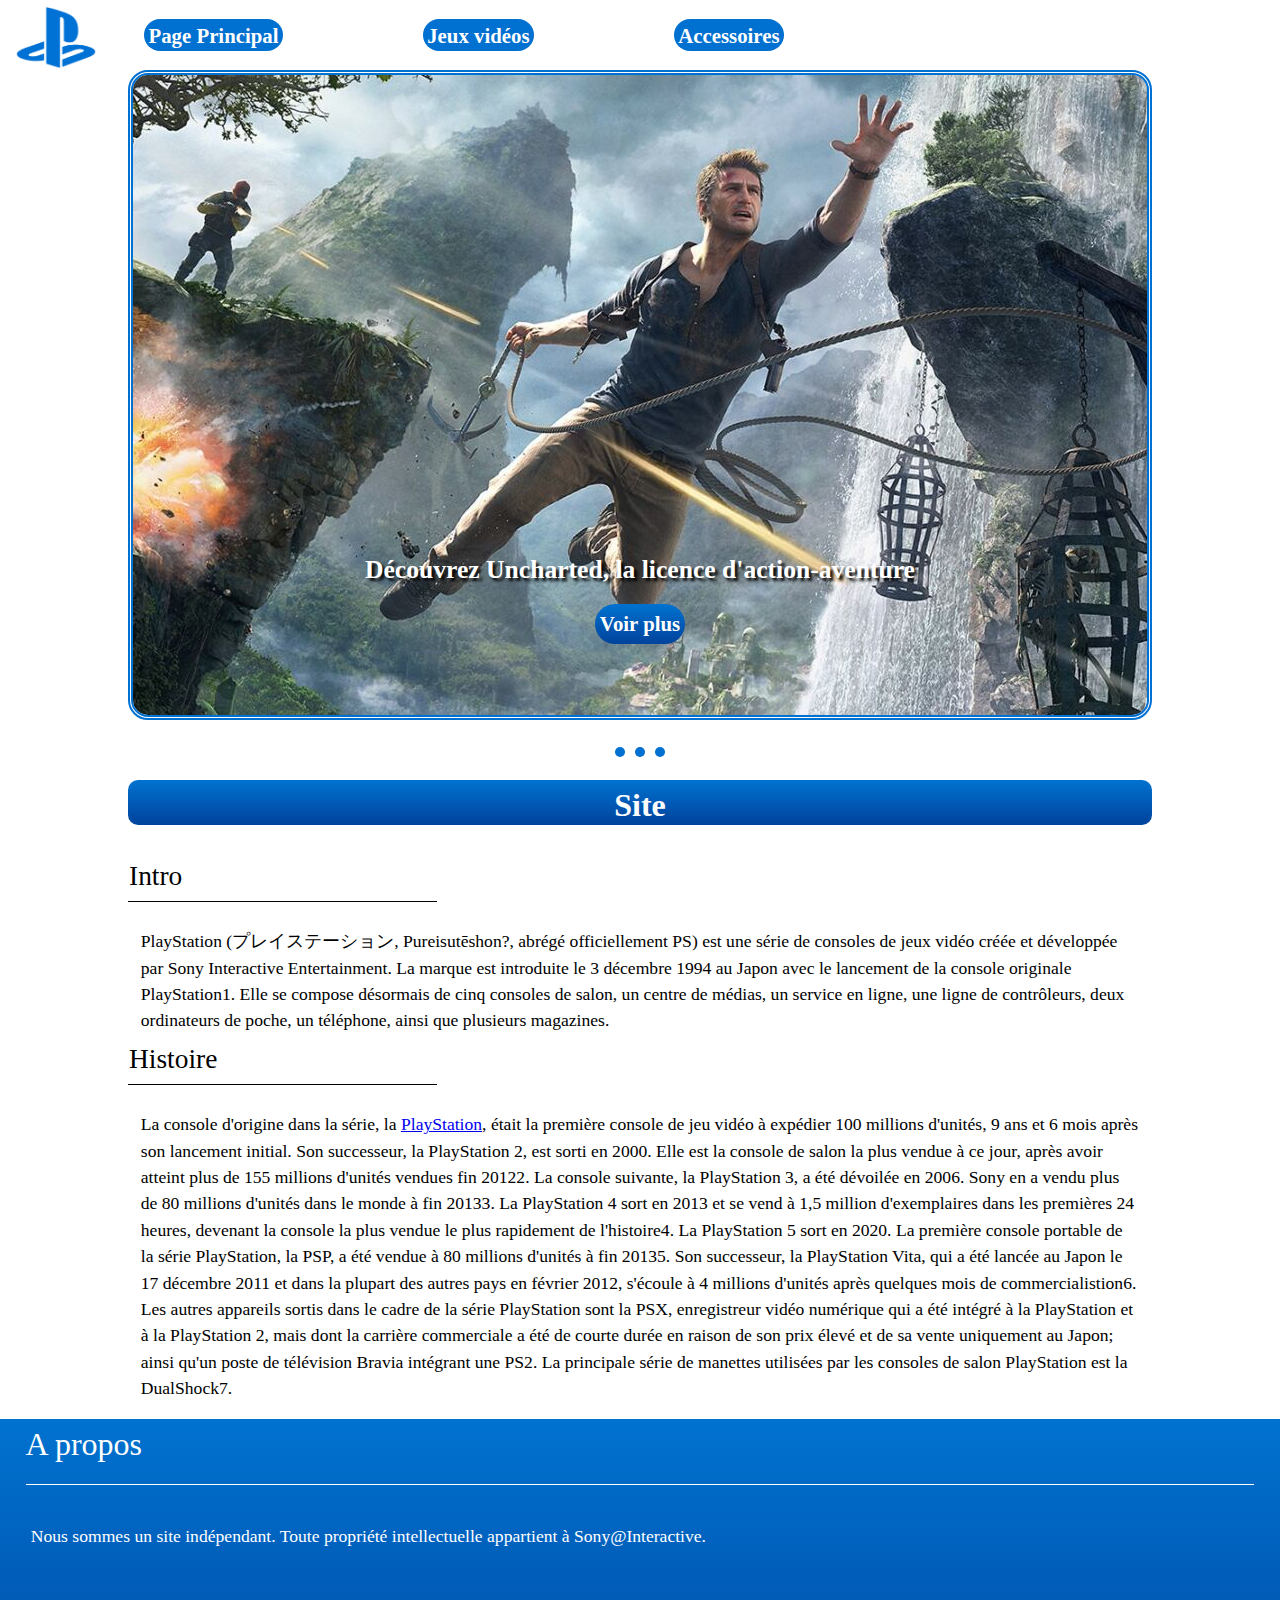
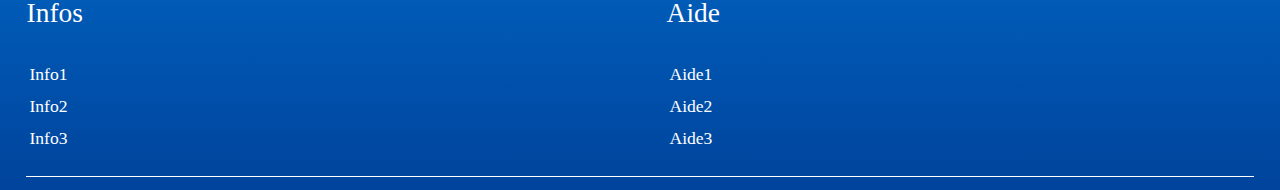
==== commit df84c889: "changemetns" ====
--- a/index.html
+++ b/index.html
@@ -96,45 +96,6 @@
                         Les autres appareils sortis dans le cadre de la série PlayStation sont la PSX, enregistreur vidéo numérique qui a été intégré à la PlayStation et à la PlayStation 2, mais dont la carrière commerciale a été de courte durée en raison de son prix élevé et de sa vente uniquement au Japon; ainsi qu'un poste de télévision Bravia intégrant une PS2. La principale série de manettes utilisées par les consoles de salon PlayStation est la DualShock7.
                     </p>
 
-                    <h2>Consoles</h2>
-
-                    <table id="Table">
-                        <caption><strong>Liste consoles</strong></caption>
-                        <thead>
-                            <tr>
-                                <th>Consoles</th>
-                                <th>Ventes</th>
-                            </tr>
-                        </thead>
-        
-                        <tbody>
-                            <tr>
-                                <td>PS1</td>
-                                <td><em>104,25 millions</em></td>
-                            </tr>
-        
-                            <tr>
-                                <td>PS2</td>
-                                <td><em>155 millions</em></td>
-                            </tr>
-        
-                            <tr>
-                                <td>PS3</td>
-                                <td><em>87,41 millions</em></td>
-                            </tr>
-        
-                            <tr>
-                                <td>PS4</td>
-                                <td><em>116,9 millions</em></td>
-                            </tr>
-        
-                            <tr>
-                                <td>PS5</td>
-                                <td><em>32,1 millions</em></td>
-                            </tr>
-                        </tbody>
-                    </table>
-
                 </section>
 
 
--- a/css/base.css
+++ b/css/base.css
@@ -47,6 +47,8 @@
 	position: sticky;
 	top: 0px;
 	z-index: 10000;
+	min-height: 50px;
+	max-height: 70px;
     
 }
 
@@ -81,6 +83,7 @@
 	padding: 0.5vh;
 	border-radius: 20px;
 	font-weight: bold;
+	min-height: 50px;
 	
 }
 
@@ -93,8 +96,9 @@
 
 .en-tete a #logo{
 
-	height: 4vh;
-	margin-top: 1vh;
+	height: 90%;
+	margin-top: 5%;
+	margin-left: 0%;
 	
 
 }
@@ -263,6 +267,7 @@
 		height : 8vh;
 	}
 
+	/*
 	.en-tete a #logo{
 
 		height: 6vh;
@@ -270,7 +275,7 @@
 		
 	
 	}
-
+	*/
 }
 
 @media screen and (max-width: 700px){
@@ -288,7 +293,7 @@
 
 		height: 8vh;
 	}
-
+	/*
 	.en-tete a #logo{
 
 		height: 6vh;
@@ -296,8 +301,13 @@
 		
 	
 	}
-
+	*/
 	main>h1{
 		padding-bottom: 15px;
 	}
-}
+
+	h2{
+
+		width: 50%;
+	}
+}
--- a/css/index.css
+++ b/css/index.css
@@ -1,11 +1,4 @@
 
-
-#Table{
-
-    border: 1px solid black;
-    box-sizing: border-box;
-    
-}
 
 
 .slider-index{
@@ -81,7 +74,7 @@
 
 #slide-img3 {
 
-    background-image: url("../images/gow_650.jpeg");
+    background-image: url("../images/gow_flou.jpeg");
 
 }
 
@@ -98,10 +91,12 @@
     left: 50vw;
     bottom: 0;
     margin-top: 10px;
+    /*border: thick double rgb(2, 80, 183);*/
 }
 
 .slide a:hover{
     background: linear-gradient(rgb(2, 80, 183), rgb(1, 37, 83));
+    /*border: thick double rgb(1, 37, 83);*/
 }
 
 .slide p{
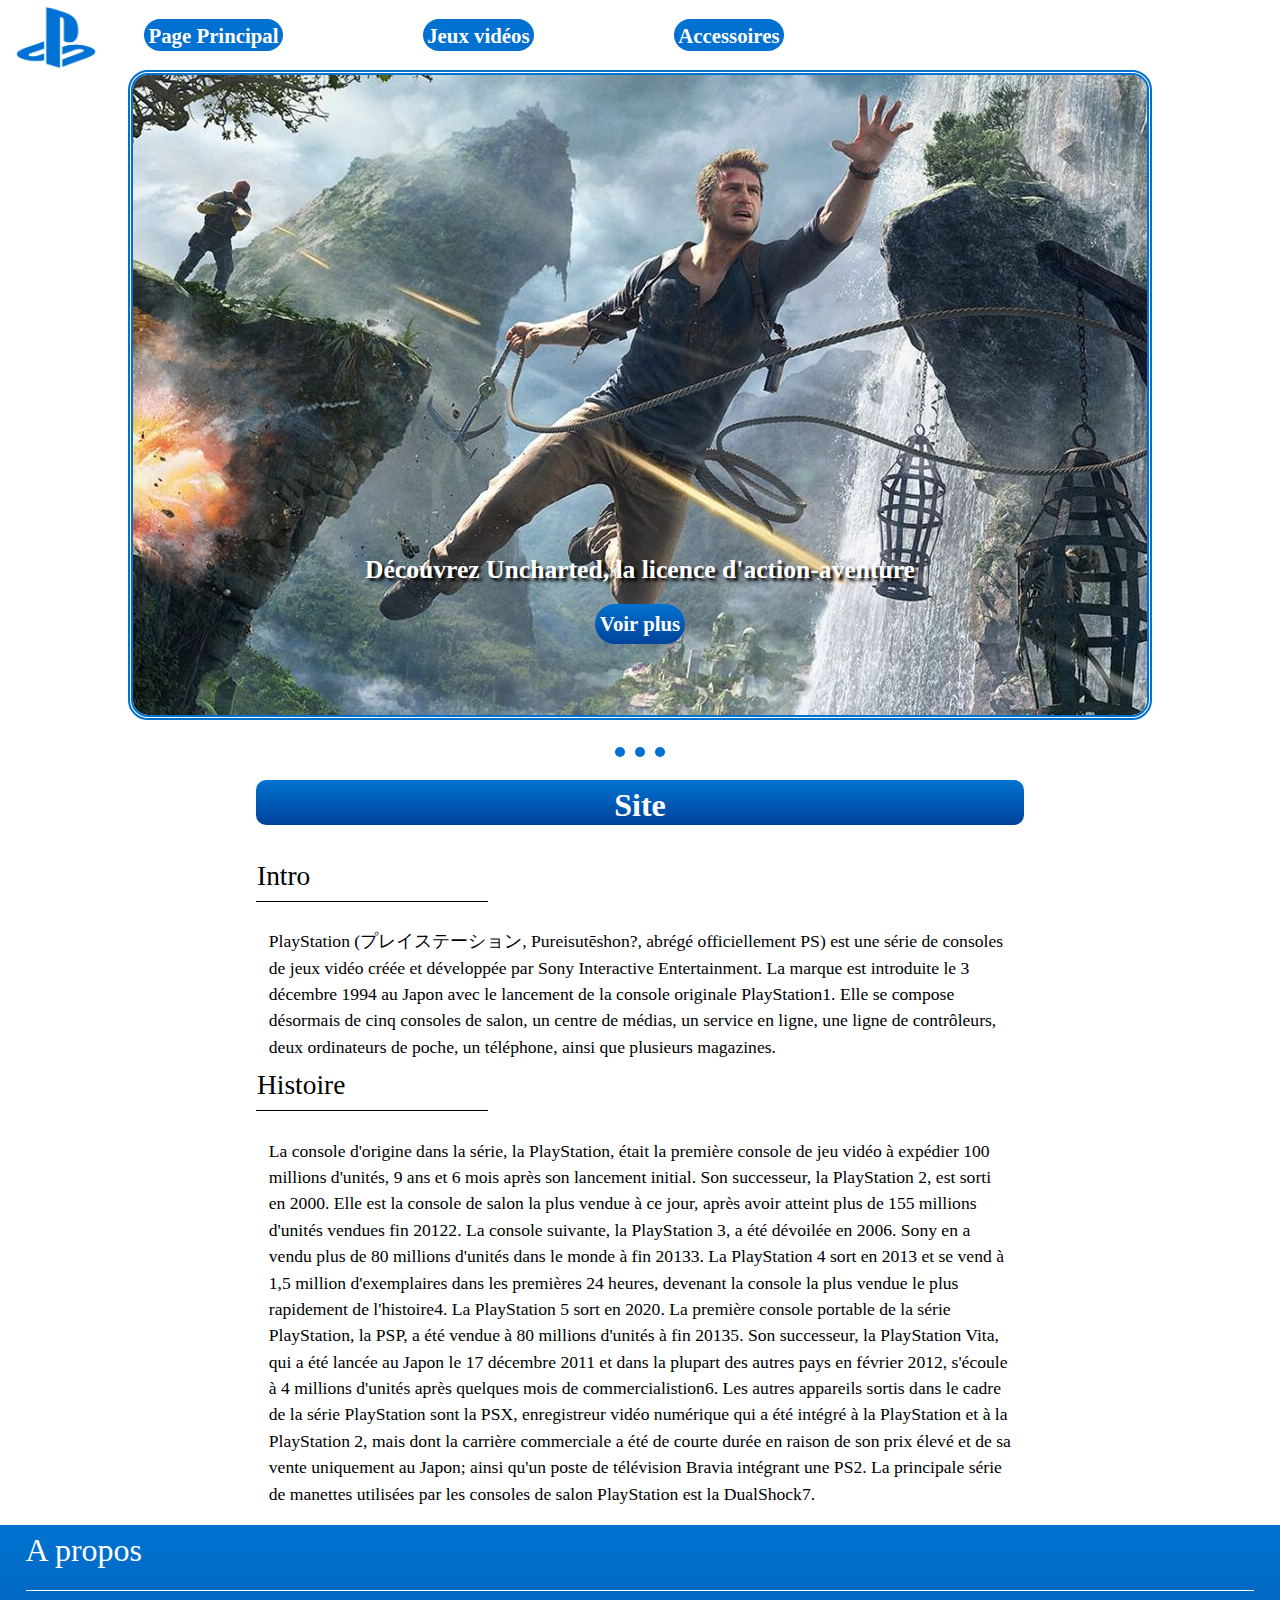
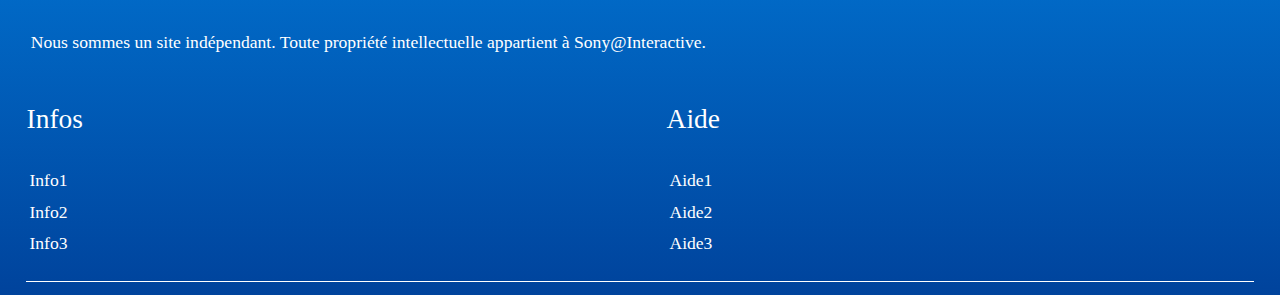
==== commit 1cef1cad: "debut js" ====
--- a/index.html
+++ b/index.html
@@ -20,9 +20,15 @@
 
             <nav class="navbar">
                 <ul class="navlist">
-                    <li class="grow"><a href="./index.html">Page Principal</a></li>
-                    <li class="grow"><a href="./games.html">Jeux vidéos</a></li>
-                    <li class="grow"><a href="./accessories.html">Accessoires</a></li>
+                    <li id="grow">
+                        <a href="./index.html">Page Principal</a>
+                        <ul class="sub-list">
+                            <li><a href="#intro">Intro</a></li>
+                            <li><a href="#histoire">Histoire</a></li>
+                        </ul>
+                    </li>
+                    <li id="grow"><a href="./games.html">Jeux vidéos</a></li>
+                    <li id="grow"><a href="./accessories.html">Accessoires</a></li>
                 </ul>
             </nav>
         </header>
@@ -76,7 +82,7 @@
             <h1>Site</h1>
 
             <article>
-                <header>
+                <header id="intro">
                     <h2>Intro</h2>
 
                     <p>
@@ -87,11 +93,11 @@
 
                 </header>
 
-                <section>
+                <section id="histoire">
                     <h2>Histoire</h2>
                     
                     <p>
-                        La console d'origine dans la série, la <a href="#Table">PlayStation</a>, était la première console de jeu vidéo à expédier 100 millions d'unités, 9 ans et 6 mois après son lancement initial. Son successeur, la PlayStation 2, est sorti en 2000. Elle est la console de salon la plus vendue à ce jour, après avoir atteint plus de 155 millions d'unités vendues fin 20122. La console suivante, la PlayStation 3, a été dévoilée en 2006. Sony en a vendu plus de 80 millions d'unités dans le monde à fin 20133. La PlayStation 4 sort en 2013 et se vend à 1,5 million d'exemplaires dans les premières 24 heures, devenant la console la plus vendue le plus rapidement de l'histoire4. La PlayStation 5 sort en 2020.
+                        La console d'origine dans la série, la PlayStation, était la première console de jeu vidéo à expédier 100 millions d'unités, 9 ans et 6 mois après son lancement initial. Son successeur, la PlayStation 2, est sorti en 2000. Elle est la console de salon la plus vendue à ce jour, après avoir atteint plus de 155 millions d'unités vendues fin 20122. La console suivante, la PlayStation 3, a été dévoilée en 2006. Sony en a vendu plus de 80 millions d'unités dans le monde à fin 20133. La PlayStation 4 sort en 2013 et se vend à 1,5 million d'exemplaires dans les premières 24 heures, devenant la console la plus vendue le plus rapidement de l'histoire4. La PlayStation 5 sort en 2020.
                         La première console portable de la série PlayStation, la PSP, a été vendue à 80 millions d'unités à fin 20135. Son successeur, la PlayStation Vita, qui a été lancée au Japon le 17 décembre 2011 et dans la plupart des autres pays en février 2012, s'écoule à 4 millions d'unités après quelques mois de commercialistion6.
                         Les autres appareils sortis dans le cadre de la série PlayStation sont la PSX, enregistreur vidéo numérique qui a été intégré à la PlayStation et à la PlayStation 2, mais dont la carrière commerciale a été de courte durée en raison de son prix élevé et de sa vente uniquement au Japon; ainsi qu'un poste de télévision Bravia intégrant une PS2. La principale série de manettes utilisées par les consoles de salon PlayStation est la DualShock7.
                     </p>
--- a/css/base.css
+++ b/css/base.css
@@ -36,6 +36,9 @@
 	width: 30%;
 }
 
+/*barre de navigation-----------
+
+-------------------------*/
 .en-tete{
 
     box-sizing: border-box;
@@ -52,9 +55,11 @@
     
 }
 
-header .navbar{
+.navbar{
 
 	width: 50%;
+	position: relative;
+
 }
 
 .navlist{
@@ -65,11 +70,16 @@
 	flex-direction: row;
 	justify-content: space-between;
 	align-items: center;
+	position: absolute;
 }
 
 .navlist li{
 
     list-style: none;
+	padding: 0;
+	margin: 0;
+	float: left;
+	position: relative;
 
 
 }
@@ -87,12 +97,43 @@
 	
 }
 
-.navlist li a:hover{
+.navlist a:hover{
 
     background: rgb(3, 84, 154);
 
 
 }
+
+.sub-list{
+
+	display: none;
+	height: auto;
+	margin: 0;
+	padding: 0;
+	position: absolute;
+	width: 100%;
+}
+
+.sub-list li{
+
+	background-color: #fff;
+	float: none;
+	width: 100%;
+	align-items: center;
+}
+
+.sub-list a{
+
+	width: 100%;
+	border-radius: 0px;
+
+
+}
+
+.navlist li:hover ul{
+	display: block;
+}
+
 
 .en-tete a #logo{
 
@@ -103,13 +144,20 @@
 
 }
 
-.grow { 
+
+
+#grow { 
 	transition: all .2s ease-in-out; 
 }
 	
-.grow:hover { 
+#grow:hover { 
 	transform: scale(1.1); 
 }
+
+
+/*----------------------
+
+--------------------*/
 
 main{
 
@@ -138,6 +186,12 @@
     border-radius: 10px;
 }
 
+
+
+/*footer ---------------
+
+---------------------
+*/
 .footer{
 
 	background: linear-gradient(rgb(1 114 208), rgb(0 67 156));
@@ -243,11 +297,13 @@
 }
 
 
+
+
 @media screen and (min-width: 980px){
 
 	main{
-		margin-left: 10%;
-		width: 80%;
+		margin-left: 20%;
+		width: 60%;
 	}
 
 	.navlist li a{
